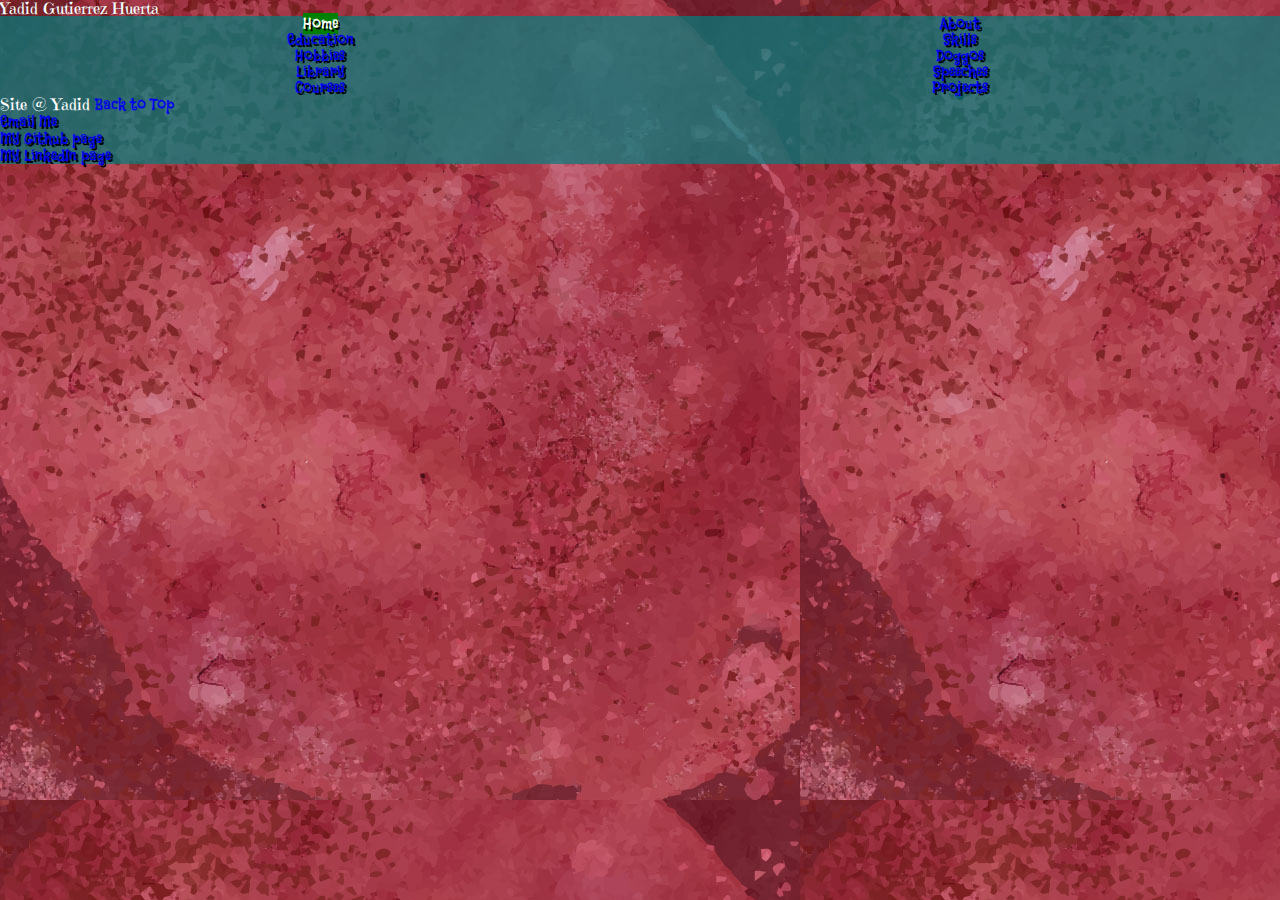
==== index.html @ f853cf7c "fix image links in index files; adjust text-shadow sizes in css file" ====
<!DOCTYPE html>
<html id="home" lang="en">
<head>
  <title>Yadid Gutierrez Huerta</title>
  <meta charset="utf-8" />
  <meta name="viewport" content="width=device-width, initial-scale=1.0, shrink-to-fit=no" />
  <link rel="stylesheet" type="text/css" href="assets/css/screen.css" />
  <link href="https://fonts.googleapis.com/css?family=Flavors|EB+Garamond|Emilys+Candy" rel="stylesheet" />
</head>
<body>
  <!--Names are seperate to style them differently-->
  <header class="header">
    <h1>Yadid Gutierrez Huerta</h1>
    <!--Navigation bar-->
    <nav id="main-nav">
      <ul id="navigation"> <!--work around this ul-->
      <li><a id="nav-hom" href="index.html">Home</a></li>
      <li><a id="nav-abo" href="about/index.html">About</a></li>
      <li><a id="nav-edu" href="education/index.html">Education</a></li>
      <li><a id="nav-ski" href="skills/index.html">Skills</a></li>
      <li><a id="nav-hob" href="hobbies/index.html">Hobbies</a></li>
      <li><a id="nav-dog" href="dogs/index.html">Doggos</a></li>
      <li><a id="nav-lib" href="library/index.html">Library</a></li>
      <li><a id="nav-spe" href="speeches/index.html">Speeches</a></li>
      <li><a id="nav-cou" href="courses/index.html">Courses</a></li>
      <li><a id="nav-pro" href="projects/index.html">Projects</a></li>
      </ul>
    </nav>
  </header>
  <main>
  </main>
  <footer id="footer">
    <!--footer sections; add links to linkedin, emai, github, instagram, tumblr-->
    <!--include pictograms with each link-->
    <section id="foot-box">
      Site @ Yadid
      <a href="#main-nav">Back to Top</a>
      <ul id="list-of-media">
        <li id="email"><a href="mailto:ygutierr@hawk.iit.edu">Email Me</a></li>
        <li id="git"><a href="https://github.com/yadid7890">My Github page</a></li>
        <li id="linkedin"><a href="https://www.linkedin.com/in/yadid-gutierrez-huerta/">My LinkedIn page</a></li>
      </ul>
    </section>
  </footer>
</body>
</html>
---- assets/css/screen.css ----
/* http://meyerweb.com/eric/tools/css/reset/
   v2.0 | 20110126
   License: none (public domain)
*/
/* stylelint-disable*/
a,abbr,acronym,address,applet,article,aside,audio,b,big,blockquote,body,canvas,caption,center,cite,code,dd,del,details,dfn,div,dl,dt,em,embed,fieldset,figcaption,figure,footer,form,h1,h2,h3,h4,h5,h6,header,hgroup,html,i,iframe,img,ins,kbd,label,legend,li,mark,menu,nav,object,ol,output,p,pre,q,ruby,s,samp,section,small,span,strike,strong,sub,summary,sup,table,tbody,td,tfoot,th,thead,time,tr,tt,u,ul,var,video{margin:0;padding:0;border:0;font:inherit;vertical-align:baseline}article,aside,details,figcaption,figure,footer,header,hgroup,main,menu,nav,section{display:block}html{line-height:1}body{line-height:inherit}ol,ul{list-style:none}blockquote,q{quotes:none}blockquote:after,blockquote:before,q:after,q:before{content:'';content:none}table{border-collapse:collapse;border-spacing:0}
/* stylelint-enable */
/*Use modularscale perfect fourth 3:4
https://www.modularscale.com/?16&px&1.333
1em=16px
/* Begin site styles below */
/*background code*/
html {
  background-image: url("../img/red-back.jpg"); /*Code for HTML*/
}
/*responsive image code */
img {
  display: block;
  max-width: 100%;
}
figcaption {
  color: ghostwhite;
  font-family: "EB Garamond", serif;
}
/*Grid code for main navigation*/
#navigation {
  background-color: rgba(0, 128, 128, 0.7); /* BACKGROUND COLOR CODE */
  display: grid;
  grid-template-columns: repeat(2, 1fr);
  grid-template-areas:
    "home-link about-link"
    "edu-link skill-link"
    "hobbies-link dogs-link"
    "library-link speech-link"
    "courses-link projects-link";
  text-align: center;
}
#nav-hom {
  grid-area: home-link;
  text-shadow: 2px 2px black;
}
#nav-abo {
  grid-area: about-link;
  text-shadow: 2px 2px black;
}
#nav-edu {
  grid-area: edu-link;
  text-shadow: 2px 2px black;
}
#nav-ski {
  grid-area: skill-link;
  text-shadow: 2px 2px black;
}
#nav-hob {
  grid-area: hobbies-link;
  text-shadow: 2px 2px black;
}
#nav-dog {
  grid-area: dogs-link;
  text-shadow: 2px 2px black;
}
#nav-lib {
  grid-area: library-link;
  text-shadow: 2px 2px black;
}
#nav-spe {
  grid-area: speech-link;
  text-shadow: 2px 2px black;
}
#nav-cou {
  grid-area: courses-link;
  text-shadow: 2px 2px black;
}
#nav-pro {
  grid-area: projects-link;
  text-shadow: 2px 2px black;
}
/* code for page links*/
a {
  font-family: Flavors, cursive;
  outline: none;
  text-decoration: none;
}

#home #nav-hom,
#about #nav-abo,
#doggos #nav-dog,
#education #nav-edu,
#skills #nav-ski,
#hobbies #nav-hob,
#library #nav-lib,
#speeches #nav-spe,
#courses #nav-cou,
#projects #nav-pro,
nav a:hover,
nav a:active{
  background: green;
  color: white;
}
/*Grid code for footer*/
#footer {
  color: white;
  display: grid;
  font-family: "Emilys Candy", cursive;
  grid-template-areas:
    "foot-grid";
  grid-template-columns: repeat(1, 1fr);
  /*cute curly display typeface, same as name */
}
footer section {
  background-color: rgba(0, 128, 128, 0.7); /* BACKGROUND COLOR CODE */
}
#foot-box {
  grid-area: foot-grid;
}
h1 {
  color: azure;
  display: flex;
  flex-wrap: row wrap;
  font-family: "Emilys Candy", cursive;
  /*cute curly display typeface */
}
h2 {/*will need to edit this in the media queries*/
  font-family: "Emilys Candy", cursive;
  text-shadow: 2px 2px black;
}
article p {
  color: ghostwhite;
  font-family: "EB Garamond", serif;
}
#skill-list, #dog-list {
  color: ghostwhite;
  font-family: "EB Garamond", serif;
  list-style: circle;
}
#hobbies-list > li {
  color: ghostwhite;
  font-family: "EB Garamond", serif;
  list-style: circle;
}
/*style for content*/
#about-box {
  background-color: rgba(204, 0, 82, 0.5); /* BACKGROUND COLOR CODE */
  color: darkturquoise;
}
#edu-box {
  background-color: rgba(240, 67, 113, 0.5); /* BACKGROUND COLOR CODE */
  color: darkturquoise;
}
#skill-box {
  background-color: rgba(204, 0, 82, 0.5); /* BACKGROUND COLOR CODE */
  color: darkturquoise;
}
#hobbies-box {
  background-color: rgba(240, 67, 113, 0.5); /* BACKGROUND COLOR CODE */
  color: darkturquoise;
}
#dogs-box {
  background: content-box radial-gradient(crimson, teal);
  color: pink;
}
#library-box {
  background-color: rgba(204, 0, 82, 0.5); /* BACKGROUND COLOR CODE */
  color: darkturquoise;
}
#speech-box {
  background-color: rgba(158, 53, 123, 0.5); /* BACKGROUND COLOR CODE */
  color: darkturquoise;
}
#photo-space-box {
  background-color: rgba(240, 67, 113, 0.5); /* BACKGROUND COLOR CODE */
  color: darkturquoise;
}
#courses-box {
  background-color: rgba(240, 67, 113, 0.5); /* BACKGROUND COLOR CODE */
  color: darkturquoise;
}
#projects-box {
  background-color: rgba(240, 67, 113, 0.5); /* BACKGROUND COLOR CODE */
  color: darkturquoise;
}

/*style for social media links*/
#email {
  text-shadow: 2px 2px black;
}
#git {
  text-shadow: 2px 2px black;
}
#linkedin {
  text-shadow: 2px 2px black;
}
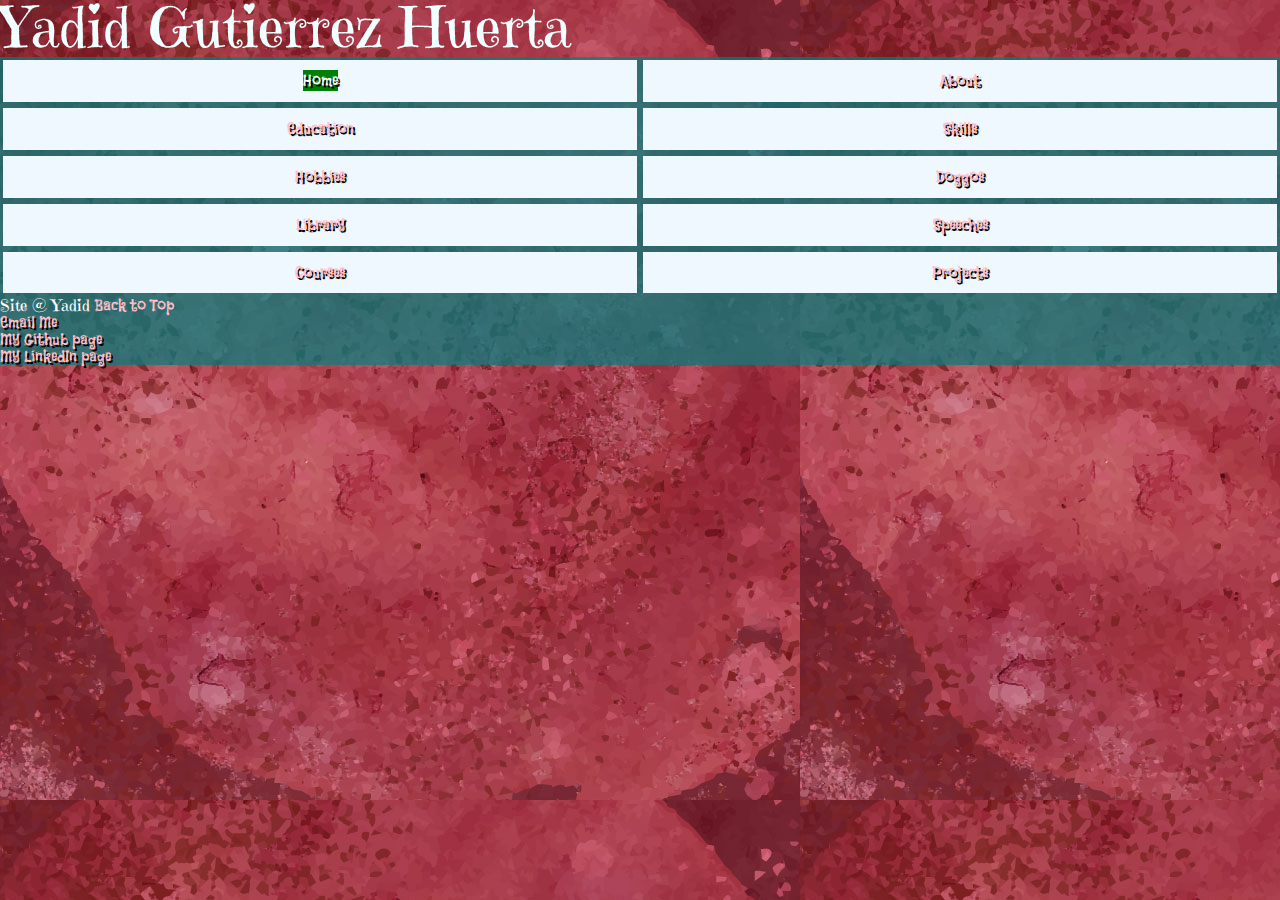
==== commit b861002e: "add font sizes for headings; change format fo files to lf." ====
--- a/index.html
+++ b/index.html
@@ -1,46 +1,46 @@
-<!DOCTYPE html>
-<html id="home" lang="en">
-<head>
-  <title>Yadid Gutierrez Huerta</title>
-  <meta charset="utf-8" />
-  <meta name="viewport" content="width=device-width, initial-scale=1.0, shrink-to-fit=no" />
-  <link rel="stylesheet" type="text/css" href="assets/css/screen.css" />
-  <link href="https://fonts.googleapis.com/css?family=Flavors|EB+Garamond|Emilys+Candy" rel="stylesheet" />
-</head>
-<body>
-  <!--Names are seperate to style them differently-->
-  <header class="header">
-    <h1>Yadid Gutierrez Huerta</h1>
-    <!--Navigation bar-->
-    <nav id="main-nav">
-      <ul id="navigation"> <!--work around this ul-->
-      <li><a id="nav-hom" href="index.html">Home</a></li>
-      <li><a id="nav-abo" href="about/index.html">About</a></li>
-      <li><a id="nav-edu" href="education/index.html">Education</a></li>
-      <li><a id="nav-ski" href="skills/index.html">Skills</a></li>
-      <li><a id="nav-hob" href="hobbies/index.html">Hobbies</a></li>
-      <li><a id="nav-dog" href="dogs/index.html">Doggos</a></li>
-      <li><a id="nav-lib" href="library/index.html">Library</a></li>
-      <li><a id="nav-spe" href="speeches/index.html">Speeches</a></li>
-      <li><a id="nav-cou" href="courses/index.html">Courses</a></li>
-      <li><a id="nav-pro" href="projects/index.html">Projects</a></li>
-      </ul>
-    </nav>
-  </header>
-  <main>
-  </main>
-  <footer id="footer">
-    <!--footer sections; add links to linkedin, emai, github, instagram, tumblr-->
-    <!--include pictograms with each link-->
-    <section id="foot-box">
-      Site @ Yadid
-      <a href="#main-nav">Back to Top</a>
-      <ul id="list-of-media">
-        <li id="email"><a href="mailto:ygutierr@hawk.iit.edu">Email Me</a></li>
-        <li id="git"><a href="https://github.com/yadid7890">My Github page</a></li>
-        <li id="linkedin"><a href="https://www.linkedin.com/in/yadid-gutierrez-huerta/">My LinkedIn page</a></li>
-      </ul>
-    </section>
-  </footer>
-</body>
-</html>
+<!DOCTYPE html>
+<html id="home" lang="en">
+<head>
+  <title>Yadid Gutierrez Huerta</title>
+  <meta charset="utf-8" />
+  <meta name="viewport" content="width=device-width, initial-scale=1.0, shrink-to-fit=no" />
+  <link rel="stylesheet" type="text/css" href="assets/css/screen.css" />
+  <link href="https://fonts.googleapis.com/css?family=Flavors|EB+Garamond|Emilys+Candy" rel="stylesheet" />
+</head>
+<body>
+  <!--Names are seperate to style them differently-->
+  <header class="header">
+    <h1>Yadid Gutierrez Huerta</h1>
+    <!--Navigation bar-->
+    <nav id="main-nav">
+      <ul id="navigation"> <!--work around this ul-->
+      <li><a id="nav-hom" href="index.html">Home</a></li>
+      <li><a id="nav-abo" href="about/index.html">About</a></li>
+      <li><a id="nav-edu" href="education/index.html">Education</a></li>
+      <li><a id="nav-ski" href="skills/index.html">Skills</a></li>
+      <li><a id="nav-hob" href="hobbies/index.html">Hobbies</a></li>
+      <li><a id="nav-dog" href="dogs/index.html">Doggos</a></li>
+      <li><a id="nav-lib" href="library/index.html">Library</a></li>
+      <li><a id="nav-spe" href="speeches/index.html">Speeches</a></li>
+      <li><a id="nav-cou" href="courses/index.html">Courses</a></li>
+      <li><a id="nav-pro" href="projects/index.html">Projects</a></li>
+      </ul>
+    </nav>
+  </header>
+  <main>
+  </main>
+  <footer id="footer">
+    <!--footer sections; add links to linkedin, emai, github, instagram, tumblr-->
+    <!--include pictograms with each link-->
+    <section id="foot-box">
+      Site @ Yadid
+      <a href="#main-nav">Back to Top</a>
+      <ul id="list-of-media">
+        <li id="email"><a href="mailto:ygutierr@hawk.iit.edu">Email Me</a></li>
+        <li id="git"><a href="https://github.com/yadid7890">My Github page</a></li>
+        <li id="linkedin"><a href="https://www.linkedin.com/in/yadid-gutierrez-huerta/">My LinkedIn page</a></li>
+      </ul>
+    </section>
+  </footer>
+</body>
+</html>
--- a/assets/css/screen.css
+++ b/assets/css/screen.css
@@ -1,192 +1,203 @@
-/* http://meyerweb.com/eric/tools/css/reset/
-   v2.0 | 20110126
-   License: none (public domain)
-*/
-/* stylelint-disable*/
-a,abbr,acronym,address,applet,article,aside,audio,b,big,blockquote,body,canvas,caption,center,cite,code,dd,del,details,dfn,div,dl,dt,em,embed,fieldset,figcaption,figure,footer,form,h1,h2,h3,h4,h5,h6,header,hgroup,html,i,iframe,img,ins,kbd,label,legend,li,mark,menu,nav,object,ol,output,p,pre,q,ruby,s,samp,section,small,span,strike,strong,sub,summary,sup,table,tbody,td,tfoot,th,thead,time,tr,tt,u,ul,var,video{margin:0;padding:0;border:0;font:inherit;vertical-align:baseline}article,aside,details,figcaption,figure,footer,header,hgroup,main,menu,nav,section{display:block}html{line-height:1}body{line-height:inherit}ol,ul{list-style:none}blockquote,q{quotes:none}blockquote:after,blockquote:before,q:after,q:before{content:'';content:none}table{border-collapse:collapse;border-spacing:0}
-/* stylelint-enable */
-/*Use modularscale perfect fourth 3:4
-https://www.modularscale.com/?16&px&1.333
-1em=16px
-/* Begin site styles below */
-/*background code*/
-html {
-  background-image: url("../img/red-back.jpg"); /*Code for HTML*/
-}
-/*responsive image code */
-img {
-  display: block;
-  max-width: 100%;
-}
-figcaption {
-  color: ghostwhite;
-  font-family: "EB Garamond", serif;
-}
-/*Grid code for main navigation*/
-#navigation {
-  background-color: rgba(0, 128, 128, 0.7); /* BACKGROUND COLOR CODE */
-  display: grid;
-  grid-template-columns: repeat(2, 1fr);
-  grid-template-areas:
-    "home-link about-link"
-    "edu-link skill-link"
-    "hobbies-link dogs-link"
-    "library-link speech-link"
-    "courses-link projects-link";
-  text-align: center;
-}
-#nav-hom {
-  grid-area: home-link;
-  text-shadow: 2px 2px black;
-}
-#nav-abo {
-  grid-area: about-link;
-  text-shadow: 2px 2px black;
-}
-#nav-edu {
-  grid-area: edu-link;
-  text-shadow: 2px 2px black;
-}
-#nav-ski {
-  grid-area: skill-link;
-  text-shadow: 2px 2px black;
-}
-#nav-hob {
-  grid-area: hobbies-link;
-  text-shadow: 2px 2px black;
-}
-#nav-dog {
-  grid-area: dogs-link;
-  text-shadow: 2px 2px black;
-}
-#nav-lib {
-  grid-area: library-link;
-  text-shadow: 2px 2px black;
-}
-#nav-spe {
-  grid-area: speech-link;
-  text-shadow: 2px 2px black;
-}
-#nav-cou {
-  grid-area: courses-link;
-  text-shadow: 2px 2px black;
-}
-#nav-pro {
-  grid-area: projects-link;
-  text-shadow: 2px 2px black;
-}
-/* code for page links*/
-a {
-  font-family: Flavors, cursive;
-  outline: none;
-  text-decoration: none;
-}
-
-#home #nav-hom,
-#about #nav-abo,
-#doggos #nav-dog,
-#education #nav-edu,
-#skills #nav-ski,
-#hobbies #nav-hob,
-#library #nav-lib,
-#speeches #nav-spe,
-#courses #nav-cou,
-#projects #nav-pro,
-nav a:hover,
-nav a:active{
-  background: green;
-  color: white;
-}
-/*Grid code for footer*/
-#footer {
-  color: white;
-  display: grid;
-  font-family: "Emilys Candy", cursive;
-  grid-template-areas:
-    "foot-grid";
-  grid-template-columns: repeat(1, 1fr);
-  /*cute curly display typeface, same as name */
-}
-footer section {
-  background-color: rgba(0, 128, 128, 0.7); /* BACKGROUND COLOR CODE */
-}
-#foot-box {
-  grid-area: foot-grid;
-}
-h1 {
-  color: azure;
-  display: flex;
-  flex-wrap: row wrap;
-  font-family: "Emilys Candy", cursive;
-  /*cute curly display typeface */
-}
-h2 {/*will need to edit this in the media queries*/
-  font-family: "Emilys Candy", cursive;
-  text-shadow: 2px 2px black;
-}
-article p {
-  color: ghostwhite;
-  font-family: "EB Garamond", serif;
-}
-#skill-list, #dog-list {
-  color: ghostwhite;
-  font-family: "EB Garamond", serif;
-  list-style: circle;
-}
-#hobbies-list > li {
-  color: ghostwhite;
-  font-family: "EB Garamond", serif;
-  list-style: circle;
-}
-/*style for content*/
-#about-box {
-  background-color: rgba(204, 0, 82, 0.5); /* BACKGROUND COLOR CODE */
-  color: darkturquoise;
-}
-#edu-box {
-  background-color: rgba(240, 67, 113, 0.5); /* BACKGROUND COLOR CODE */
-  color: darkturquoise;
-}
-#skill-box {
-  background-color: rgba(204, 0, 82, 0.5); /* BACKGROUND COLOR CODE */
-  color: darkturquoise;
-}
-#hobbies-box {
-  background-color: rgba(240, 67, 113, 0.5); /* BACKGROUND COLOR CODE */
-  color: darkturquoise;
-}
-#dogs-box {
-  background: content-box radial-gradient(crimson, teal);
-  color: pink;
-}
-#library-box {
-  background-color: rgba(204, 0, 82, 0.5); /* BACKGROUND COLOR CODE */
-  color: darkturquoise;
-}
-#speech-box {
-  background-color: rgba(158, 53, 123, 0.5); /* BACKGROUND COLOR CODE */
-  color: darkturquoise;
-}
-#photo-space-box {
-  background-color: rgba(240, 67, 113, 0.5); /* BACKGROUND COLOR CODE */
-  color: darkturquoise;
-}
-#courses-box {
-  background-color: rgba(240, 67, 113, 0.5); /* BACKGROUND COLOR CODE */
-  color: darkturquoise;
-}
-#projects-box {
-  background-color: rgba(240, 67, 113, 0.5); /* BACKGROUND COLOR CODE */
-  color: darkturquoise;
-}
-
-/*style for social media links*/
-#email {
-  text-shadow: 2px 2px black;
-}
-#git {
-  text-shadow: 2px 2px black;
-}
-#linkedin {
-  text-shadow: 2px 2px black;
-}
+/* http://meyerweb.com/eric/tools/css/reset/
+   v2.0 | 20110126
+   License: none (public domain)
+*/
+/* stylelint-disable*/
+a,abbr,acronym,address,applet,article,aside,audio,b,big,blockquote,body,canvas,caption,center,cite,code,dd,del,details,dfn,div,dl,dt,em,embed,fieldset,figcaption,figure,footer,form,h1,h2,h3,h4,h5,h6,header,hgroup,html,i,iframe,img,ins,kbd,label,legend,li,mark,menu,nav,object,ol,output,p,pre,q,ruby,s,samp,section,small,span,strike,strong,sub,summary,sup,table,tbody,td,tfoot,th,thead,time,tr,tt,u,ul,var,video{margin:0;padding:0;border:0;font:inherit;vertical-align:baseline}article,aside,details,figcaption,figure,footer,header,hgroup,main,menu,nav,section{display:block}html{line-height:1}body{line-height:inherit}ol,ul{list-style:none}blockquote,q{quotes:none}blockquote:after,blockquote:before,q:after,q:before{content:'';content:none}table{border-collapse:collapse;border-spacing:0}
+/* stylelint-enable */
+/*Use modularscale perfect fourth 3:4
+https://www.modularscale.com/?18&px&1.333
+1em=18px
+/* Begin site styles below */
+/*background code*/
+html {
+  background-image: url("../img/red-back.jpg"); /*Code for HTML*/
+}
+/*responsive image code */
+img {
+  display: block;
+  max-width: 100%;
+}
+figcaption {
+  color: ghostwhite;
+  font-family: "EB Garamond", serif;
+}
+/*Grid code for main navigation*/
+#navigation {
+  background-color: rgba(0, 128, 128, 0.7); /* BACKGROUND COLOR CODE */
+  display: grid;
+  grid-template-columns: repeat(2, 1fr);
+  grid-template-areas:
+    "home-link about-link"
+    "edu-link skill-link"
+    "hobbies-link dogs-link"
+    "library-link speech-link"
+    "courses-link projects-link";
+  text-align: center;
+}
+#nav-hom {
+  grid-area: home-link;
+  text-shadow: 2px 2px black;
+}
+#nav-abo {
+  grid-area: about-link;
+  text-shadow: 2px 2px black;
+}
+#nav-edu {
+  grid-area: edu-link;
+  text-shadow: 2px 2px black;
+}
+#nav-ski {
+  grid-area: skill-link;
+  text-shadow: 2px 2px black;
+}
+#nav-hob {
+  grid-area: hobbies-link;
+  text-shadow: 2px 2px black;
+}
+#nav-dog {
+  grid-area: dogs-link;
+  text-shadow: 2px 2px black;
+}
+#nav-lib {
+  grid-area: library-link;
+  text-shadow: 2px 2px black;
+}
+#nav-spe {
+  grid-area: speech-link;
+  text-shadow: 2px 2px black;
+}
+#nav-cou {
+  grid-area: courses-link;
+  text-shadow: 2px 2px black;
+}
+#nav-pro {
+  grid-area: projects-link;
+  text-shadow: 2px 2px black;
+}
+/* code for page links*/
+a {
+  font-family: Flavors, cursive;
+  outline: none;
+  text-decoration: none;
+  color: pink;
+}
+#main-nav li {
+  background-color: aliceblue;
+  padding: 2%;
+  margin: .5%;
+}
+
+#home #nav-hom,
+#about #nav-abo,
+#doggos #nav-dog,
+#education #nav-edu,
+#skills #nav-ski,
+#hobbies #nav-hob,
+#library #nav-lib,
+#speeches #nav-spe,
+#courses #nav-cou,
+#projects #nav-pro,
+nav a:hover,
+nav a:active{
+  background: green;
+  color: white;
+}
+/*Grid code for footer*/
+#footer {
+  color: white;
+  display: grid;
+  font-family: "Emilys Candy", cursive;
+  grid-template-areas:
+    "foot-grid";
+  grid-template-columns: repeat(1, 1fr);
+  /*cute curly display typeface, same as name */
+}
+footer section {
+  background-color: rgba(0, 128, 128, 0.7); /* BACKGROUND COLOR CODE */
+}
+#foot-box {
+  grid-area: foot-grid;
+}
+h1 {
+  color: azure;
+  display: flex;
+  flex-wrap: wrap;
+  font-family: "Emilys Candy", cursive;
+  font-size: 3.552em;
+  /*cute curly display typeface */
+}
+h2 {/*will need to edit this in the media queries*/
+  font-family: "Emilys Candy", cursive;
+  font-size: 2.665em;
+  text-shadow: 2px 2px black;
+}
+article p {
+  color: ghostwhite;
+  font-family: "EB Garamond", serif;
+  font-size: 1.125em;
+}
+#skill-list, #dog-list {
+  color: ghostwhite;
+  font-family: "EB Garamond", serif;
+  font-size: 1.125em;
+  list-style: circle;
+}
+#hobbies-list > li {
+  color: ghostwhite;
+  font-family: "EB Garamond", serif;
+  font-size: 1.125em;
+  list-style: circle;
+}
+/*style for content*/
+#about-box {
+  background-color: rgba(204, 0, 82, 0.5); /* BACKGROUND COLOR CODE */
+  color: darkturquoise;
+}
+#edu-box {
+  background-color: rgba(240, 67, 113, 0.5); /* BACKGROUND COLOR CODE */
+  color: darkturquoise;
+}
+#skill-box {
+  background-color: rgba(204, 0, 82, 0.5); /* BACKGROUND COLOR CODE */
+  color: darkturquoise;
+}
+#hobbies-box {
+  background-color: rgba(240, 67, 113, 0.5); /* BACKGROUND COLOR CODE */
+  color: darkturquoise;
+}
+#dogs-box {
+  background: content-box radial-gradient(crimson, teal);
+  color: pink;
+}
+#library-box {
+  background-color: rgba(204, 0, 82, 0.5); /* BACKGROUND COLOR CODE */
+  color: darkturquoise;
+}
+#speech-box {
+  background-color: rgba(158, 53, 123, 0.5); /* BACKGROUND COLOR CODE */
+  color: darkturquoise;
+}
+#photo-space-box {
+  background-color: rgba(240, 67, 113, 0.5); /* BACKGROUND COLOR CODE */
+  color: darkturquoise;
+}
+#courses-box {
+  background-color: rgba(240, 67, 113, 0.5); /* BACKGROUND COLOR CODE */
+  color: darkturquoise;
+}
+#projects-box {
+  background-color: rgba(240, 67, 113, 0.5); /* BACKGROUND COLOR CODE */
+  color: darkturquoise;
+}
+
+/*style for social media links*/
+#email {
+  text-shadow: 2px 2px black;
+}
+#git {
+  text-shadow: 2px 2px black;
+}
+#linkedin {
+  text-shadow: 2px 2px black;
+}
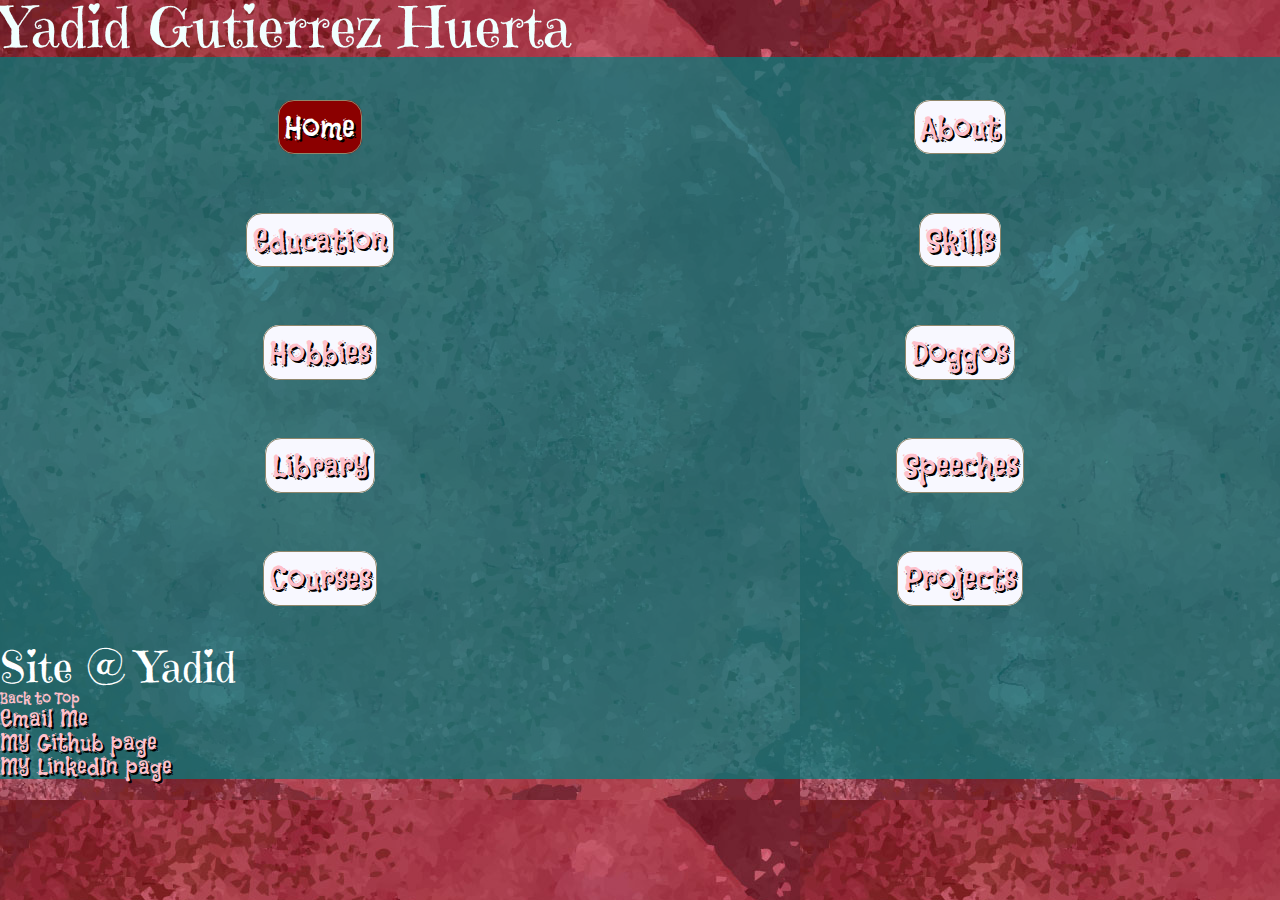
==== commit 7e2564ed: "Change footer sections for more customizability." ====
--- a/index.html
+++ b/index.html
@@ -32,15 +32,15 @@
   <footer id="footer">
     <!--footer sections; add links to linkedin, emai, github, instagram, tumblr-->
     <!--include pictograms with each link-->
-    <section id="foot-box">
+    <section id="foot-text">
       Site @ Yadid
+    </section>
       <a href="#main-nav">Back to Top</a>
       <ul id="list-of-media">
         <li id="email"><a href="mailto:ygutierr@hawk.iit.edu">Email Me</a></li>
         <li id="git"><a href="https://github.com/yadid7890">My Github page</a></li>
         <li id="linkedin"><a href="https://www.linkedin.com/in/yadid-gutierrez-huerta/">My LinkedIn page</a></li>
       </ul>
-    </section>
   </footer>
 </body>
 </html>
--- a/assets/css/screen.css
+++ b/assets/css/screen.css
@@ -34,58 +34,76 @@
     "library-link speech-link"
     "courses-link projects-link";
   text-align: center;
-}
-#nav-hom {
-  grid-area: home-link;
-  text-shadow: 2px 2px black;
-}
-#nav-abo {
-  grid-area: about-link;
-  text-shadow: 2px 2px black;
-}
-#nav-edu {
-  grid-area: edu-link;
-  text-shadow: 2px 2px black;
-}
-#nav-ski {
-  grid-area: skill-link;
-  text-shadow: 2px 2px black;
-}
-#nav-hob {
-  grid-area: hobbies-link;
-  text-shadow: 2px 2px black;
-}
-#nav-dog {
-  grid-area: dogs-link;
-  text-shadow: 2px 2px black;
-}
-#nav-lib {
-  grid-area: library-link;
-  text-shadow: 2px 2px black;
-}
-#nav-spe {
-  grid-area: speech-link;
-  text-shadow: 2px 2px black;
-}
-#nav-cou {
-  grid-area: courses-link;
-  text-shadow: 2px 2px black;
-}
-#nav-pro {
-  grid-area: projects-link;
-  text-shadow: 2px 2px black;
+  padding-top: 2%;
 }
 /* code for page links*/
+
 a {
   font-family: Flavors, cursive;
   outline: none;
   text-decoration: none;
   color: pink;
 }
+#navigation a {
+  background-color: ghostwhite; /* BACKGROUND COLOR CODE */
+  border: 1px solid #90876b;
+  border-radius: .5em;
+  color: pink;
+  font-family: Flavors, cursive;
+  padding: .178em .178em;
+  text-align: center;
+  text-decoration: none;
+}
 #main-nav li {
-  background-color: aliceblue;
+  font-size: 1.999em;
+  margin-left: 2.5%;
+  margin-right: 2.5%;
+  margin-top: 2.5%;
+  margin-bottom: 6%;
   padding: 2%;
-  margin: .5%;
+}
+#nav-hom {
+  grid-area: home-link;
+  text-shadow: 2px 2px black;
+}
+#nav-abo {
+  grid-area: about-link;
+  text-shadow: 2px 2px black;
+}
+#nav-edu {
+  grid-area: edu-link;
+  text-shadow: 2px 2px black;
+}
+#nav-ski {
+  grid-area: skill-link;
+  text-shadow: 2px 2px black;
+}
+#nav-hob {
+  grid-area: hobbies-link;
+  text-shadow: 2px 2px black;
+}
+#nav-dog {
+  grid-area: dogs-link;
+  text-shadow: 2px 2px black;
+}
+#nav-lib {
+  grid-area: library-link;
+  text-shadow: 2px 2px black;
+}
+#nav-spe {
+  grid-area: speech-link;
+  text-shadow: 2px 2px black;
+}
+#nav-cou {
+  grid-area: courses-link;
+  text-shadow: 2px 2px black;
+}
+#nav-pro {
+  grid-area: projects-link;
+  text-shadow: 2px 2px black;
+}
+#nav-cou, #nav-pro {
+  margin-bottom: 2.5%;
 }
 
 #home #nav-hom,
@@ -100,25 +118,23 @@
 #projects #nav-pro,
 nav a:hover,
 nav a:active{
-  background: green;
+  background: darkred;
   color: white;
 }
 /*Grid code for footer*/
 #footer {
   color: white;
-  display: grid;
   font-family: "Emilys Candy", cursive;
-  grid-template-areas:
-    "foot-grid";
-  grid-template-columns: repeat(1, 1fr);
+  background-color: rgba(0, 128, 128, 0.7); /* BACKGROUND COLOR CODE */
   /*cute curly display typeface, same as name */
 }
-footer section {
-  background-color: rgba(0, 128, 128, 0.7); /* BACKGROUND COLOR CODE */
-}
-#foot-box {
-  grid-area: foot-grid;
-}
+#foot-text {
+  font-size: 2.665em;
+}
+#list-of-media {
+  font-size: 1.5em;
+}
+/*styles for headings*/
 h1 {
   color: azure;
   display: flex;
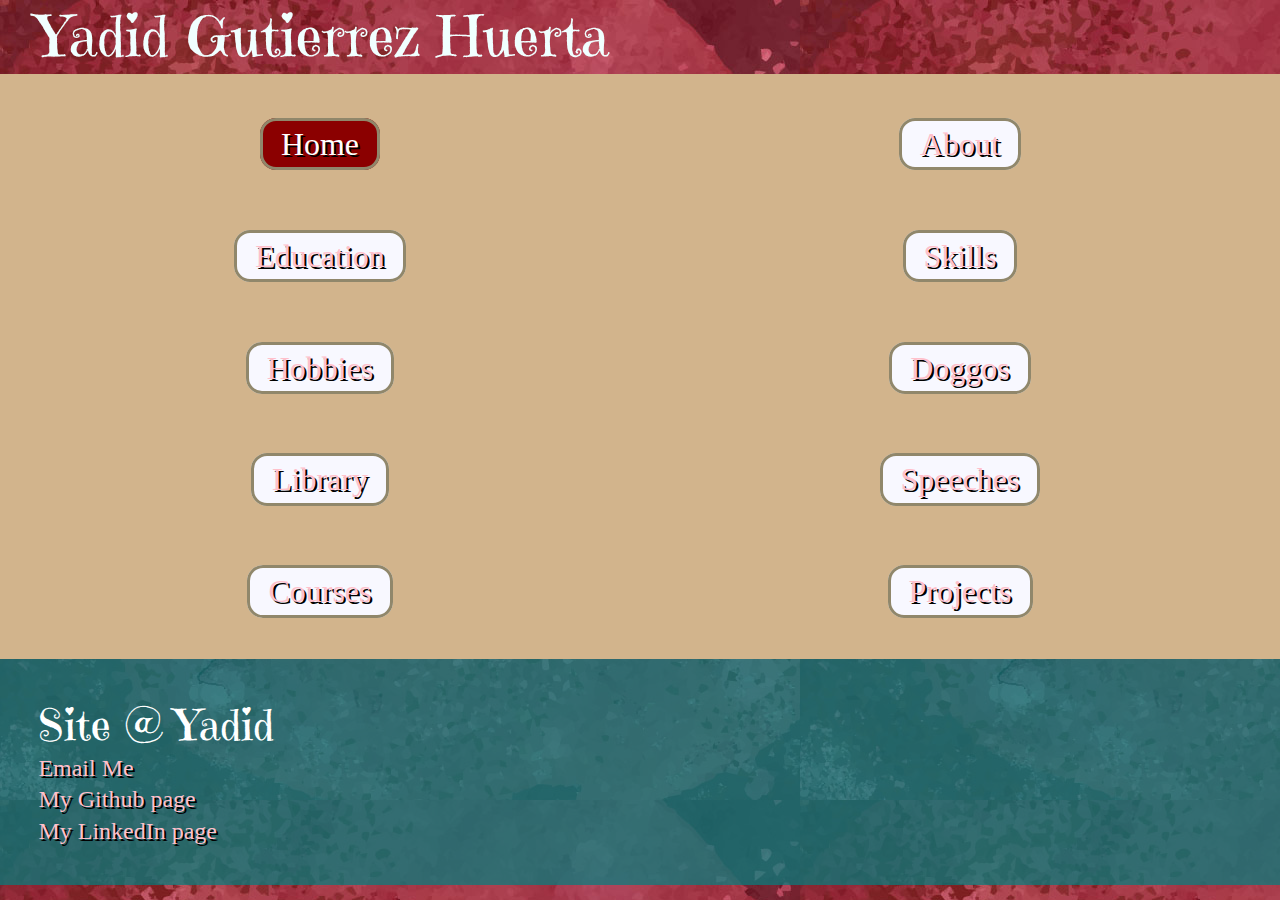
==== commit 030c0bac: "Adjust footer code for all pages; adjust style code for navigation bars in courses and projects page" ====
--- a/index.html
+++ b/index.html
@@ -35,7 +35,6 @@
     <section id="foot-text">
       Site @ Yadid
     </section>
-      <a href="#main-nav">Back to Top</a>
       <ul id="list-of-media">
         <li id="email"><a href="mailto:ygutierr@hawk.iit.edu">Email Me</a></li>
         <li id="git"><a href="https://github.com/yadid7890">My Github page</a></li>
--- a/assets/css/screen.css
+++ b/assets/css/screen.css
@@ -8,6 +8,7 @@
 /*Use modularscale perfect fourth 3:4
 https://www.modularscale.com/?18&px&1.333
 1em=18px
+line height at 130%= 1.3em
 /* Begin site styles below */
 /*background code*/
 html {
@@ -21,10 +22,12 @@
 figcaption {
   color: ghostwhite;
   font-family: "EB Garamond", serif;
+  line-height: 1.3em;
+  padding-bottom: 3%;
 }
 /*Grid code for main navigation*/
 #navigation {
-  background-color: rgba(0, 128, 128, 0.7); /* BACKGROUND COLOR CODE */
+  background-color: tan; /* BACKGROUND COLOR CODE */
   display: grid;
   grid-template-columns: repeat(2, 1fr);
   grid-template-areas:
@@ -37,22 +40,17 @@
   padding-top: 2%;
 }
 /* code for page links*/
-
 a {
-  font-family: Flavors, cursive;
+  color: pink;
   outline: none;
   text-decoration: none;
-  color: pink;
 }
 #navigation a {
   background-color: ghostwhite; /* BACKGROUND COLOR CODE */
-  border: 1px solid #90876b;
+  border: 3px solid #90876b;
   border-radius: .5em;
-  color: pink;
-  font-family: Flavors, cursive;
-  padding: .178em .178em;
+  padding: .178em .563em;
   text-align: center;
-  text-decoration: none;
 }
 #main-nav li {
   font-size: 1.999em;
@@ -124,15 +122,21 @@
 /*Grid code for footer*/
 #footer {
   color: white;
-  font-family: "Emilys Candy", cursive;
   background-color: rgba(0, 128, 128, 0.7); /* BACKGROUND COLOR CODE */
   /*cute curly display typeface, same as name */
+  padding: 3%;
 }
 #foot-text {
+  font-family: "Emilys Candy", cursive;
   font-size: 2.665em;
+  line-height: 1.3em
 }
 #list-of-media {
   font-size: 1.5em;
+  line-height: 1.3em
+}
+a[href="#main-nav"] {
+  text-align: center;
 }
 /*styles for headings*/
 h1 {
@@ -141,72 +145,112 @@
   flex-wrap: wrap;
   font-family: "Emilys Candy", cursive;
   font-size: 3.552em;
+  line-height: 1.3em;
+  padding-left: 3%;
   /*cute curly display typeface */
 }
 h2 {/*will need to edit this in the media queries*/
   font-family: "Emilys Candy", cursive;
   font-size: 2.665em;
+  line-height: 1.3em;
   text-shadow: 2px 2px black;
 }
 article p {
   color: ghostwhite;
   font-family: "EB Garamond", serif;
   font-size: 1.125em;
+  line-height: 1.3em;
+  padding-bottom: 1.5%:
 }
 #skill-list, #dog-list {
   color: ghostwhite;
   font-family: "EB Garamond", serif;
   font-size: 1.125em;
+  line-height: 1.3em;
   list-style: circle;
 }
 #hobbies-list > li {
   color: ghostwhite;
   font-family: "EB Garamond", serif;
   font-size: 1.125em;
+  line-height: 1.3em;
   list-style: circle;
 }
 /*style for content*/
 #about-box {
   background-color: rgba(204, 0, 82, 0.5); /* BACKGROUND COLOR CODE */
   color: darkturquoise;
+  padding: 3%;
 }
 #edu-box {
   background-color: rgba(240, 67, 113, 0.5); /* BACKGROUND COLOR CODE */
   color: darkturquoise;
+  padding: 3%;
 }
 #skill-box {
   background-color: rgba(204, 0, 82, 0.5); /* BACKGROUND COLOR CODE */
   color: darkturquoise;
+  padding: 3%;
 }
 #hobbies-box {
   background-color: rgba(240, 67, 113, 0.5); /* BACKGROUND COLOR CODE */
   color: darkturquoise;
+  padding: 3%;
 }
 #dogs-box {
   background: content-box radial-gradient(crimson, teal);
   color: pink;
+  padding: 3%;
 }
 #library-box {
   background-color: rgba(204, 0, 82, 0.5); /* BACKGROUND COLOR CODE */
   color: darkturquoise;
+  padding: 3%;
 }
 #speech-box {
   background-color: rgba(158, 53, 123, 0.5); /* BACKGROUND COLOR CODE */
   color: darkturquoise;
+  padding: 3%;
 }
 #photo-space-box {
   background-color: rgba(240, 67, 113, 0.5); /* BACKGROUND COLOR CODE */
   color: darkturquoise;
+  padding: 3%;
 }
 #courses-box {
   background-color: rgba(240, 67, 113, 0.5); /* BACKGROUND COLOR CODE */
   color: darkturquoise;
+  padding: 3%;
 }
 #projects-box {
   background-color: rgba(240, 67, 113, 0.5); /* BACKGROUND COLOR CODE */
   color: darkturquoise;
-}
-
+  padding: 3%;
+}
+/*code for courses page's navigation bar
+and its content*/
+#course-nav {
+  background-color: black; /* BACKGROUND COLOR CODE */
+  display: flex;
+  flex-wrap: row wrap;
+}
+.class-name-link {
+  font-size: 1.125em;
+  line-height: 1.3em;
+}
+.class-list {
+  background-color: white;
+}
+/*code for projects page's navigation bar
+and its content*/
+#project-nav {
+  background-color: black; /* BACKGROUND COLOR CODE */
+  display: flex;
+  flex-wrap: row wrap;
+}
+.info-list-projects {
+  background-color: white;
+}
 /*style for social media links*/
 #email {
   text-shadow: 2px 2px black;
@@ -217,3 +261,19 @@
 #linkedin {
   text-shadow: 2px 2px black;
 }
+/*style for back button*/
+#back {
+  color: pink;
+  float: right;
+  font-size: 1.125em;
+  text-shadow: 2px 2px black;
+  background-color: ghostwhite; /* BACKGROUND COLOR CODE */
+  border: 3px solid #90876b;
+  border-radius: .5em;
+  padding: .178em .563em;
+}
+#back a:hover,
+#back a:active {
+  background: darkred;
+  color: white;
+}
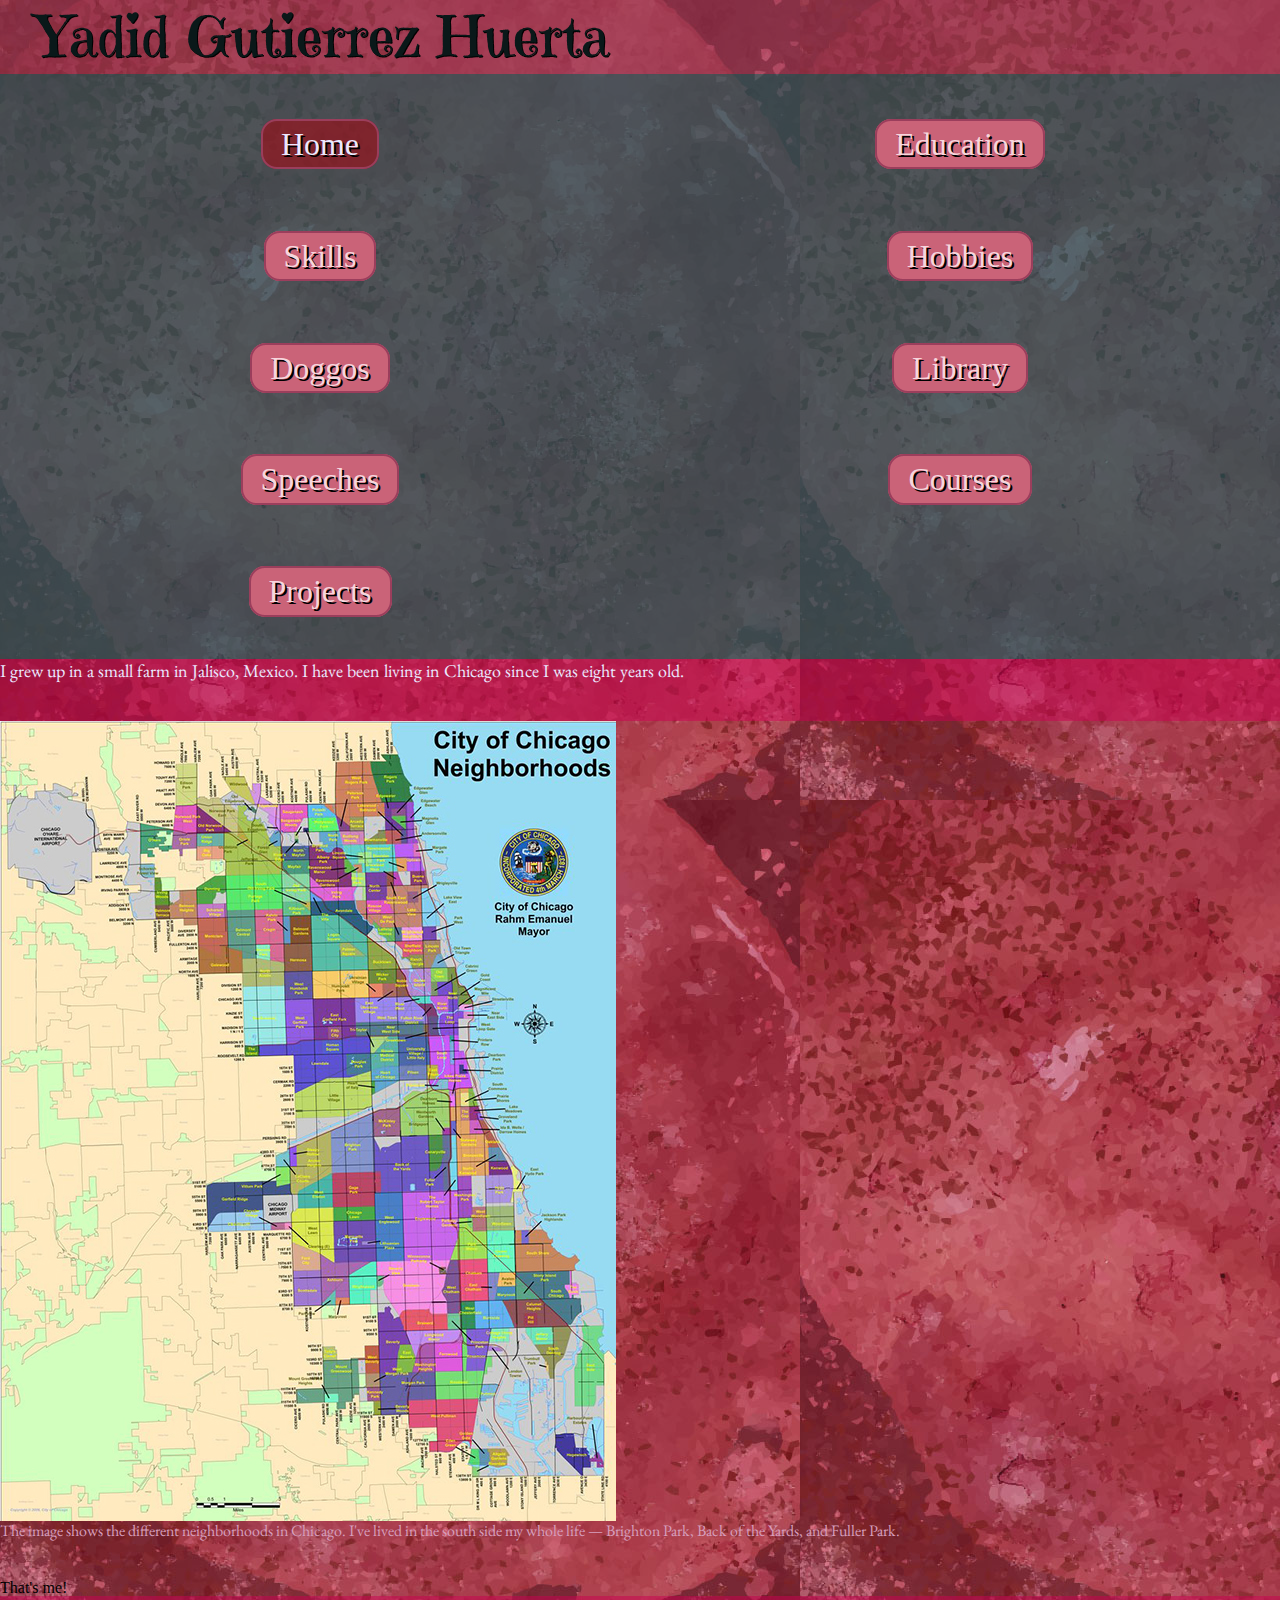
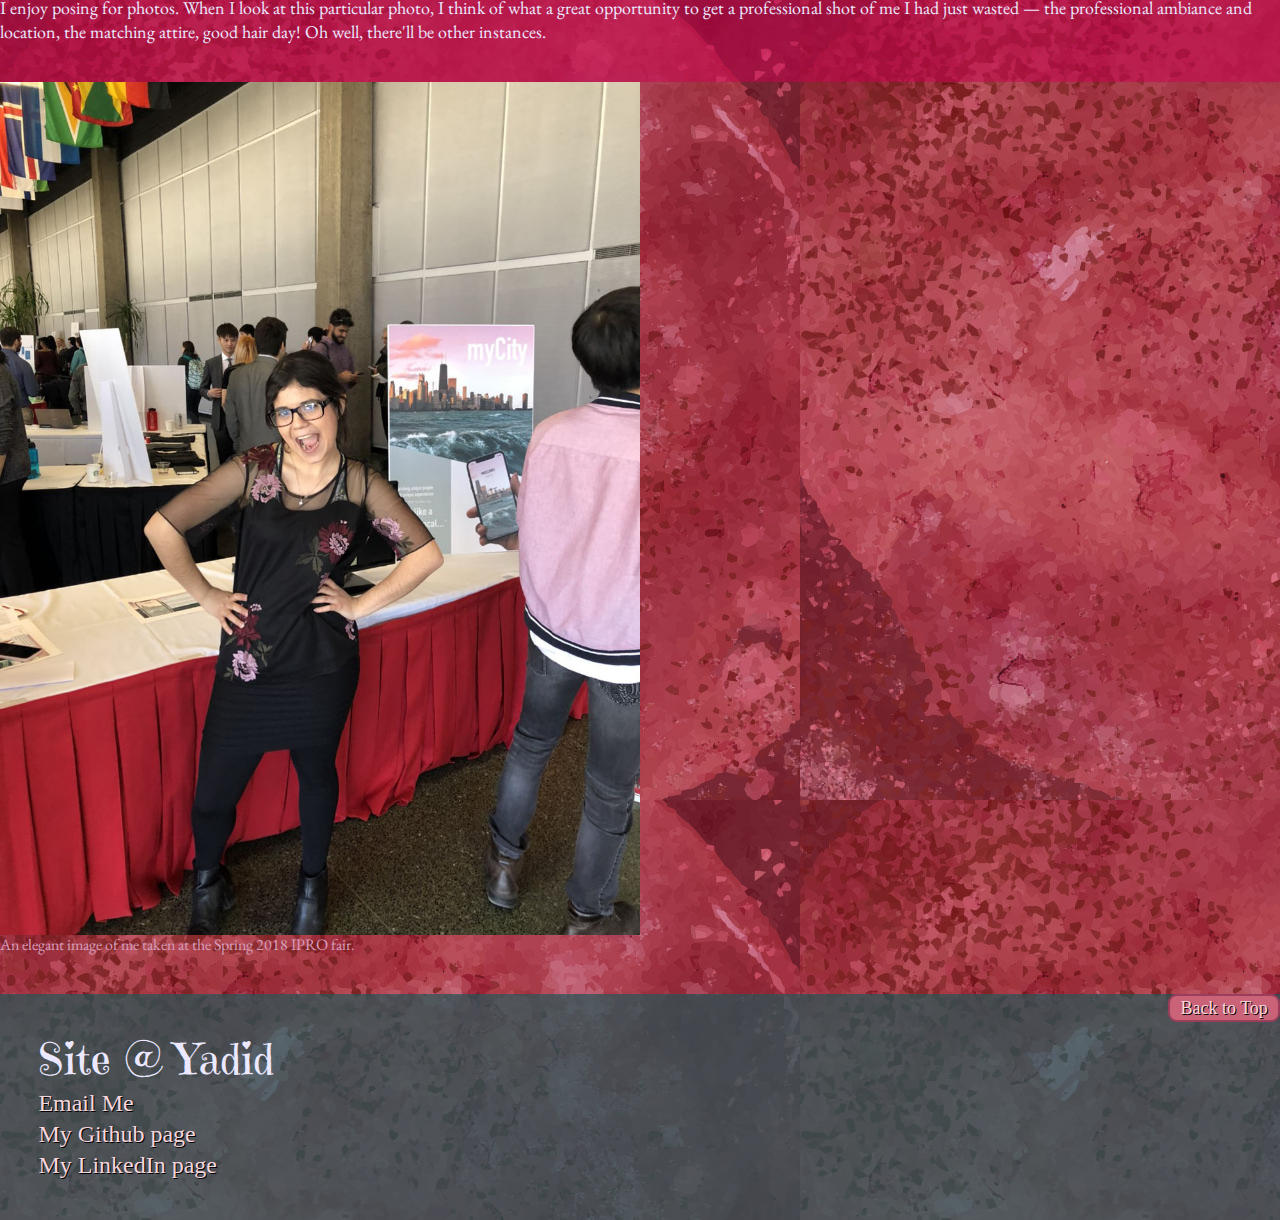
==== commit 5f7da019: "Change position of h2 headings; transfer content of about page to home page." ====
--- a/index.html
+++ b/index.html
@@ -15,7 +15,6 @@
     <nav id="main-nav">
       <ul id="navigation"> <!--work around this ul-->
       <li><a id="nav-hom" href="index.html">Home</a></li>
-      <li><a id="nav-abo" href="about/index.html">About</a></li>
       <li><a id="nav-edu" href="education/index.html">Education</a></li>
       <li><a id="nav-ski" href="skills/index.html">Skills</a></li>
       <li><a id="nav-hob" href="hobbies/index.html">Hobbies</a></li>
@@ -27,7 +26,45 @@
       </ul>
     </nav>
   </header>
-  <main>
+  <main id="primary">
+    <article id="main-content">
+  <!--Start of about me section-->
+      <section id="about-box">
+        <p>I grew up in a small farm in Jalisco, Mexico. I have been living in Chicago since I was
+          eight years old.</p>
+          <figure id="chicago-photo">
+            <img src="../assets/img/chicago-neighborhoods-616x800px.jpg"
+            alt="Image of the neighborhoods in chicago." />
+            <figcaption>
+              The image shows the different neighborhoods in Chicago. I've lived in the south side
+              my whole life &mdash; Brighton Park, Back of the Yards, and Fuller Park.
+            </figcaption>
+          </figure>
+      </section>
+      <section id="photo-space-box">
+        <h2>That's me!</h2>
+        <p>I enjoy posing for photos. When I look at this particular photo, I think of what a great
+          opportunity to get a professional shot of me I had just wasted &mdash; the professional
+          ambiance and location, the matching attire, good hair day! Oh well, there'll be other
+          instances.</p>
+          <!--image of me-->
+          <figure id="me-photo">
+            <img
+            srcset=" ../assets/img/photo-of-me-1500x2000.jpg 1500w,
+            ../assets/img/photo-of-me-1000x1333.jpg 1000w,
+            ../assets/img/photo-of-me-500x667.jpg 500w"
+            sizes="(min-width:1000px) 50vw, (min-width:360px) 80vw"
+            src="../assets/img/photo-of-me-600x800.jpg"
+            alt="Image of me looking incredibly cute." />
+          <figcaption>
+            An elegant image of me taken at the Spring 2018 IPRO fair.
+          </figcaption>
+        </figure>
+      </section>
+      <section id="back">
+        <a href="#main-nav">Back to Top</a>
+      </section>
+    </article>
   </main>
   <footer id="footer">
     <!--footer sections; add links to linkedin, emai, github, instagram, tumblr-->
--- a/assets/css/screen.css
+++ b/assets/css/screen.css
@@ -20,18 +20,19 @@
   max-width: 100%;
 }
 figcaption {
-  color: ghostwhite;
+  color: #D69FBD;
   font-family: "EB Garamond", serif;
   line-height: 1.3em;
   padding-bottom: 3%;
 }
 /*Grid code for main navigation*/
 #navigation {
-  background-color: tan; /* BACKGROUND COLOR CODE */
+  background-color: rgba(35, 87, 89, 0.7); /* BACKGROUND COLOR CODE */
   display: grid;
   grid-template-columns: repeat(2, 1fr);
   grid-template-areas:
-    "home-link about-link"
+    "home-link ."
+    ". ."
     "edu-link skill-link"
     "hobbies-link dogs-link"
     "library-link speech-link"
@@ -41,15 +42,15 @@
 }
 /* code for page links*/
 a {
-  color: pink;
+  color: #F6D6DD;
   outline: none;
   text-decoration: none;
 }
 #navigation a {
-  background-color: ghostwhite; /* BACKGROUND COLOR CODE */
-  border: 3px solid #90876b;
-  border-radius: .5em;
-  padding: .178em .563em;
+  background-color: #CA6378; /* BACKGROUND COLOR CODE */
+  border: 2px solid #9B3E5C;
+  border-radius: 0.5em;
+  padding: 0.178em 0.563em;
   text-align: center;
 }
 #main-nav li {
@@ -64,10 +65,6 @@
   grid-area: home-link;
   text-shadow: 2px 2px black;
 }
-#nav-abo {
-  grid-area: about-link;
-  text-shadow: 2px 2px black;
-}
 #nav-edu {
   grid-area: edu-link;
   text-shadow: 2px 2px black;
@@ -103,9 +100,7 @@
 #nav-cou, #nav-pro {
   margin-bottom: 2.5%;
 }
-
 #home #nav-hom,
-#about #nav-abo,
 #doggos #nav-dog,
 #education #nav-edu,
 #skills #nav-ski,
@@ -115,165 +110,159 @@
 #courses #nav-cou,
 #projects #nav-pro,
 nav a:hover,
-nav a:active{
-  background: darkred;
-  color: white;
+nav a:active {
+  background-color: rgba(149, 20, 30, 0.7); /* BACKGROUND COLOR CODE */
+  color: #EBE8FF;
 }
 /*Grid code for footer*/
 #footer {
-  color: white;
-  background-color: rgba(0, 128, 128, 0.7); /* BACKGROUND COLOR CODE */
+  color: #EBE8FF;
+  background-color: rgba(35, 87, 89, 0.7); /* BACKGROUND COLOR CODE */
   /*cute curly display typeface, same as name */
   padding: 3%;
 }
 #foot-text {
   font-family: "Emilys Candy", cursive;
   font-size: 2.665em;
-  line-height: 1.3em
+  line-height: 1.3em;
 }
 #list-of-media {
   font-size: 1.5em;
-  line-height: 1.3em
+  line-height: 1.3em;
 }
 a[href="#main-nav"] {
   text-align: center;
 }
 /*styles for headings*/
 h1 {
-  color: azure;
+  background-color: rgba(155, 62, 92, 0.5); /* BACKGROUND COLOR CODE */
+  color: #0a1819;
   display: flex;
   flex-wrap: wrap;
   font-family: "Emilys Candy", cursive;
   font-size: 3.552em;
   line-height: 1.3em;
   padding-left: 3%;
+  text-shadow: 1px 1px black;
   /*cute curly display typeface */
 }
-h2 {/*will need to edit this in the media queries*/
+h3 {
+  background-color: rgba(155, 62, 92, 0.5); /* BACKGROUND COLOR CODE */
+  color: #0a1819;
   font-family: "Emilys Candy", cursive;
-  font-size: 2.665em;
-  line-height: 1.3em;
-  text-shadow: 2px 2px black;
+  font-size: 1.999em;
+  line-height: 1.3em;
+  text-shadow: 1px 1px black;
 }
 article p {
-  color: ghostwhite;
-  font-family: "EB Garamond", serif;
-  font-size: 1.125em;
-  line-height: 1.3em;
-  padding-bottom: 1.5%:
-}
-#skill-list, #dog-list {
-  color: ghostwhite;
+  color: #EBE8FF;
+  font-family: "EB Garamond", serif;
+  font-size: 1.125em;
+  line-height: 1.3em;
+  padding-bottom: 3%;
+}
+#skill-list {
+  color: #EBE8FF;
   font-family: "EB Garamond", serif;
   font-size: 1.125em;
   line-height: 1.3em;
   list-style: circle;
+  padding-left: 3%;
+}
+#dog-list li {
+  color: #EBE8FF;
+  font-family: "EB Garamond", serif;
+  font-size: 1.125em;
+  line-height: 1.3em;
+  padding-left: 3%;
 }
 #hobbies-list > li {
-  color: ghostwhite;
+  color: #EBE8FF;
   font-family: "EB Garamond", serif;
   font-size: 1.125em;
   line-height: 1.3em;
   list-style: circle;
+  padding-bottom: 1.5%;
+}
+b {
+  font-weight: bold;
 }
 /*style for content*/
-#about-box {
+#about-box p,
+#photo-space-box p,
+.class-list,
+#dogs-box,
+#edu-box,
+#hobbies-box,
+#library-box,
+#speech-box,
+#skill-box,
+#projects-box {
   background-color: rgba(204, 0, 82, 0.5); /* BACKGROUND COLOR CODE */
-  color: darkturquoise;
-  padding: 3%;
-}
-#edu-box {
-  background-color: rgba(240, 67, 113, 0.5); /* BACKGROUND COLOR CODE */
-  color: darkturquoise;
-  padding: 3%;
-}
-#skill-box {
-  background-color: rgba(204, 0, 82, 0.5); /* BACKGROUND COLOR CODE */
-  color: darkturquoise;
-  padding: 3%;
-}
-#hobbies-box {
-  background-color: rgba(240, 67, 113, 0.5); /* BACKGROUND COLOR CODE */
-  color: darkturquoise;
-  padding: 3%;
-}
-#dogs-box {
-  background: content-box radial-gradient(crimson, teal);
-  color: pink;
-  padding: 3%;
-}
-#library-box {
-  background-color: rgba(204, 0, 82, 0.5); /* BACKGROUND COLOR CODE */
-  color: darkturquoise;
-  padding: 3%;
-}
-#speech-box {
-  background-color: rgba(158, 53, 123, 0.5); /* BACKGROUND COLOR CODE */
-  color: darkturquoise;
-  padding: 3%;
-}
-#photo-space-box {
-  background-color: rgba(240, 67, 113, 0.5); /* BACKGROUND COLOR CODE */
-  color: darkturquoise;
-  padding: 3%;
-}
-#courses-box {
-  background-color: rgba(240, 67, 113, 0.5); /* BACKGROUND COLOR CODE */
-  color: darkturquoise;
-  padding: 3%;
-}
-#projects-box {
-  background-color: rgba(240, 67, 113, 0.5); /* BACKGROUND COLOR CODE */
-  color: darkturquoise;
-  padding: 3%;
 }
 /*code for courses page's navigation bar
 and its content*/
 #course-nav {
-  background-color: black; /* BACKGROUND COLOR CODE */
+  background-color: rgba(204, 0, 82, 0.5); /* BACKGROUND COLOR CODE */
   display: flex;
   flex-wrap: row wrap;
+  font-size: 1.125em;
+}
+#course-nav a {
+  border: 1px solid #90876b;
+  border-radius: 0.5em;
+  padding: 1%;
+}
+#course-nav li {
+  padding: 0.178em 0.563em;
+  line-height: 1.3em;
 }
 .class-name-link {
   font-size: 1.125em;
   line-height: 1.3em;
 }
 .class-list {
-  background-color: white;
+  color: #EBE8FF;
 }
 /*code for projects page's navigation bar
 and its content*/
 #project-nav {
-  background-color: black; /* BACKGROUND COLOR CODE */
+  background-color: rgba(204, 0, 82, 0.5); /* BACKGROUND COLOR CODE */
   display: flex;
   flex-wrap: row wrap;
 }
-.info-list-projects {
-  background-color: white;
+#project-nav a {
+  border: 1px solid #90876b;
+  border-radius: 0.5em;
+  padding: 1%;
+}
+#project-nav li {
+  padding: 0.178em 0.563em;
+  line-height: 1.3em;
 }
 /*style for social media links*/
 #email {
-  text-shadow: 2px 2px black;
+  text-shadow: 1px 1px black;
 }
 #git {
-  text-shadow: 2px 2px black;
+  text-shadow: 1px 1px black;
 }
 #linkedin {
-  text-shadow: 2px 2px black;
+  text-shadow: 1px 1px black;
 }
 /*style for back button*/
 #back {
-  color: pink;
+  color: #F6D6DD;
   float: right;
   font-size: 1.125em;
-  text-shadow: 2px 2px black;
-  background-color: ghostwhite; /* BACKGROUND COLOR CODE */
-  border: 3px solid #90876b;
+  text-shadow: 1px 1px black;
+  background-color: #CA6378; /* BACKGROUND COLOR CODE */
+  border: 2px solid #9B3E5C;
   border-radius: .5em;
-  padding: .178em .563em;
+  padding: 0.178em 0.563em;
 }
 #back a:hover,
 #back a:active {
-  background: darkred;
-  color: white;
-}
+  background-color: rgba(149, 20, 30, 0.7); /* BACKGROUND COLOR CODE */
+  color: #EBE8FF;
+}
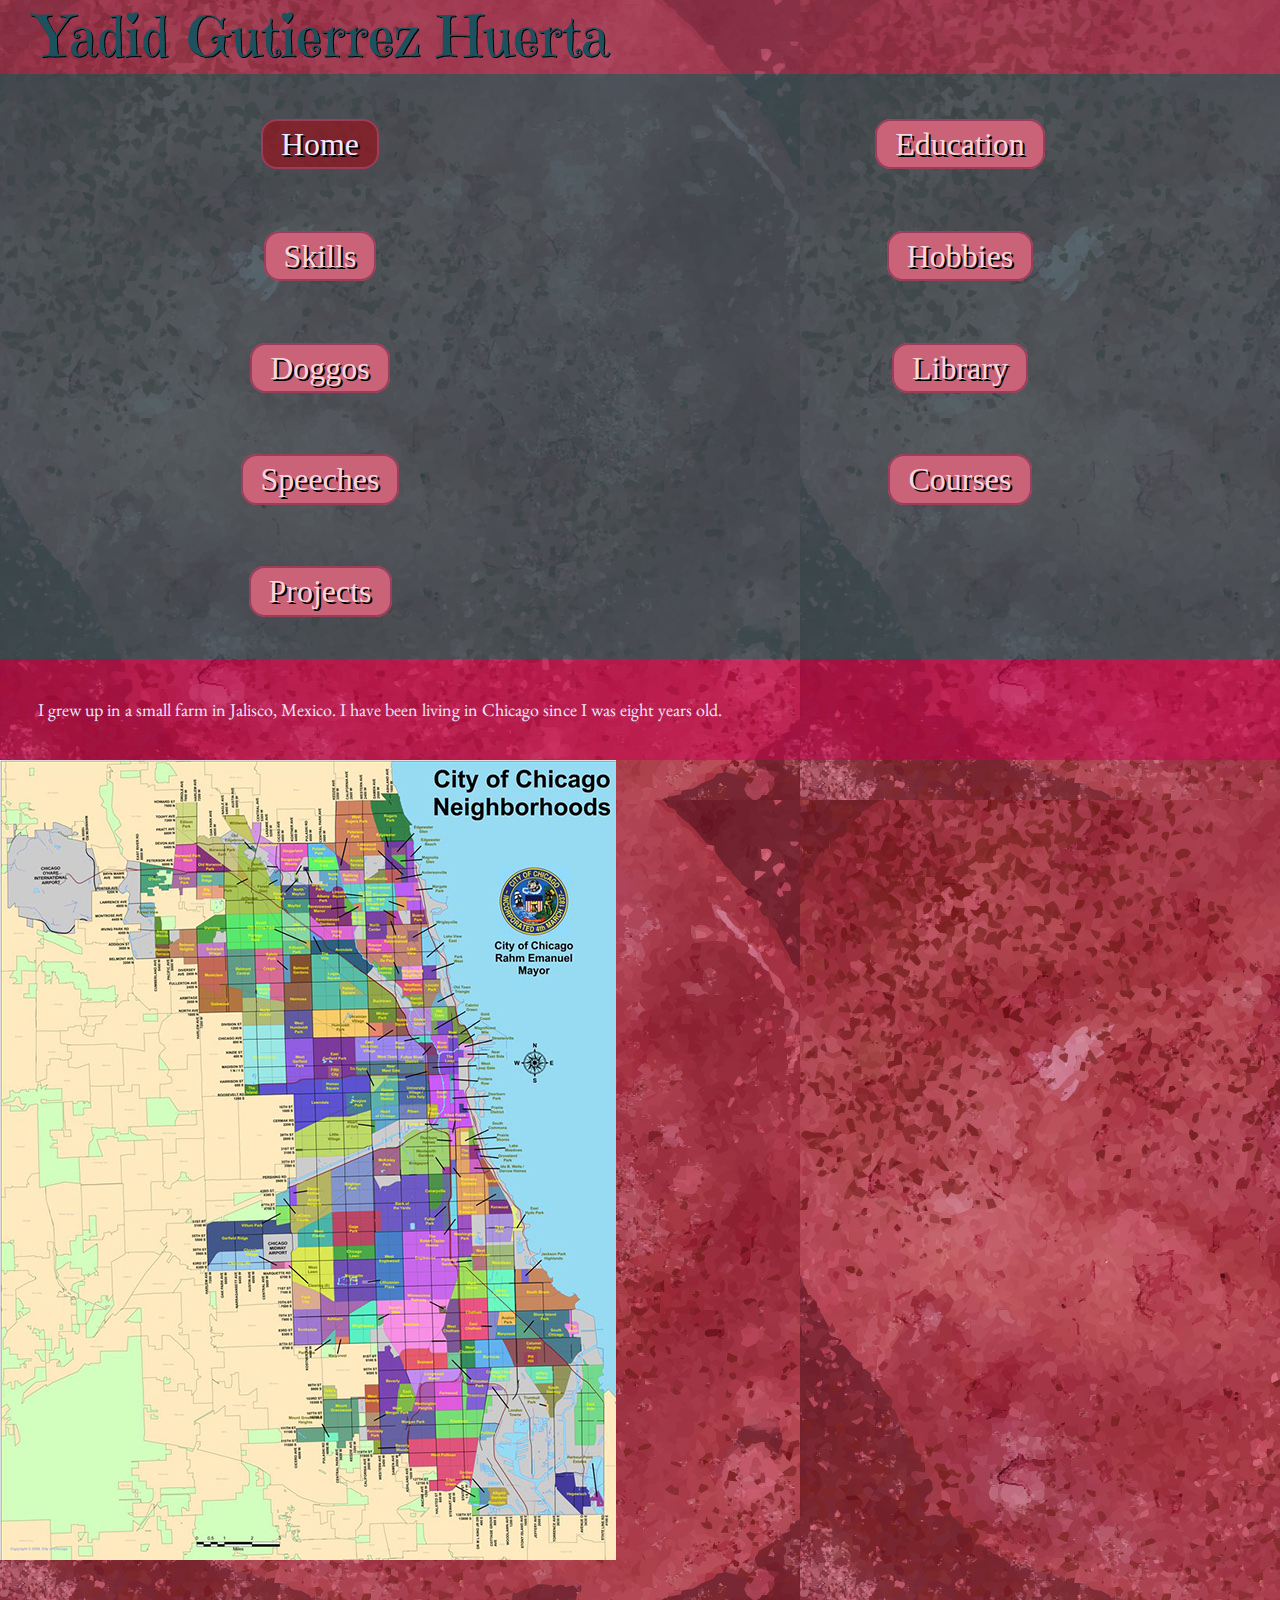
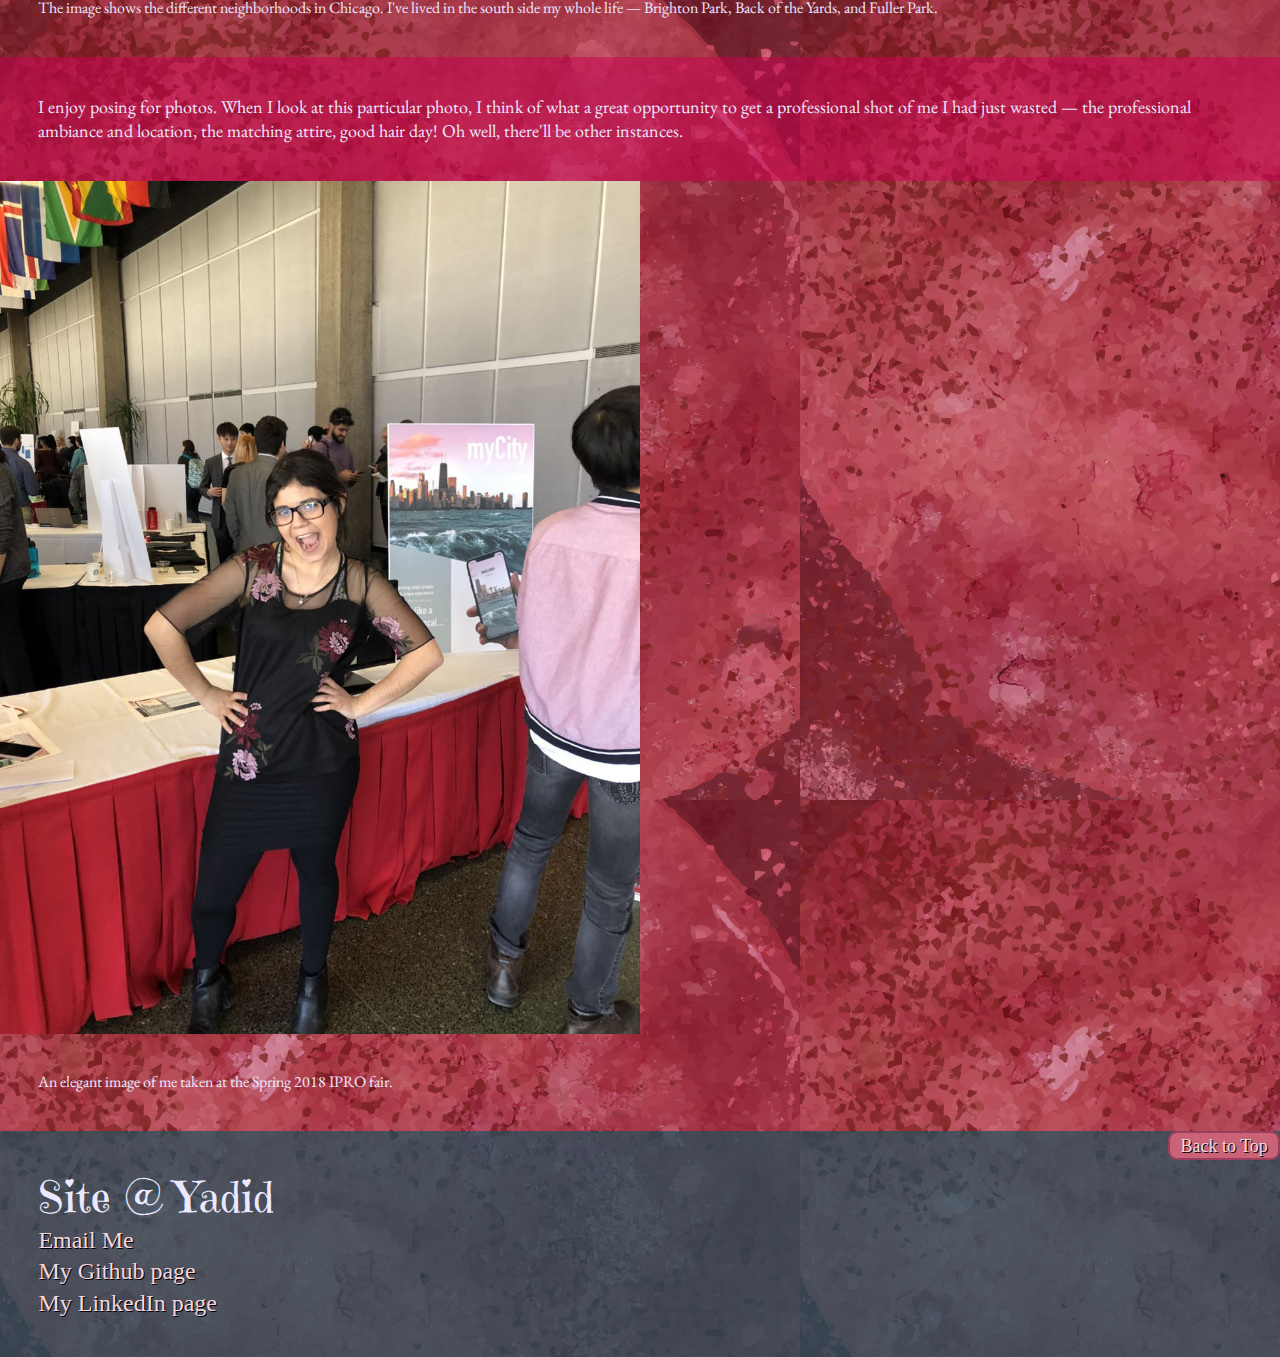
==== commit 3cf80e99: "Adjust navigation links for courses list and projects list as grids; adjust some color changes." ====
--- a/index.html
+++ b/index.html
@@ -33,7 +33,7 @@
         <p>I grew up in a small farm in Jalisco, Mexico. I have been living in Chicago since I was
           eight years old.</p>
           <figure id="chicago-photo">
-            <img src="../assets/img/chicago-neighborhoods-616x800px.jpg"
+            <img src="assets/img/chicago-neighborhoods-616x800px.jpg"
             alt="Image of the neighborhoods in chicago." />
             <figcaption>
               The image shows the different neighborhoods in Chicago. I've lived in the south side
@@ -42,7 +42,6 @@
           </figure>
       </section>
       <section id="photo-space-box">
-        <h2>That's me!</h2>
         <p>I enjoy posing for photos. When I look at this particular photo, I think of what a great
           opportunity to get a professional shot of me I had just wasted &mdash; the professional
           ambiance and location, the matching attire, good hair day! Oh well, there'll be other
@@ -50,11 +49,11 @@
           <!--image of me-->
           <figure id="me-photo">
             <img
-            srcset=" ../assets/img/photo-of-me-1500x2000.jpg 1500w,
-            ../assets/img/photo-of-me-1000x1333.jpg 1000w,
-            ../assets/img/photo-of-me-500x667.jpg 500w"
+            srcset=" assets/img/photo-of-me-1500x2000.jpg 1500w,
+            assets/img/photo-of-me-1000x1333.jpg 1000w,
+            assets/img/photo-of-me-500x667.jpg 500w"
             sizes="(min-width:1000px) 50vw, (min-width:360px) 80vw"
-            src="../assets/img/photo-of-me-600x800.jpg"
+            src="assets/img/photo-of-me-600x800.jpg"
             alt="Image of me looking incredibly cute." />
           <figcaption>
             An elegant image of me taken at the Spring 2018 IPRO fair.
--- a/assets/css/screen.css
+++ b/assets/css/screen.css
@@ -20,10 +20,10 @@
   max-width: 100%;
 }
 figcaption {
-  color: #D69FBD;
-  font-family: "EB Garamond", serif;
-  line-height: 1.3em;
-  padding-bottom: 3%;
+  color: #EBE8FF;
+  font-family: "EB Garamond", serif;
+  line-height: 1.3em;
+  padding: 3%;
 }
 /*Grid code for main navigation*/
 #navigation {
@@ -31,8 +31,7 @@
   display: grid;
   grid-template-columns: repeat(2, 1fr);
   grid-template-areas:
-    "home-link ."
-    ". ."
+    "home-link . "
     "edu-link skill-link"
     "hobbies-link dogs-link"
     "library-link speech-link"
@@ -117,7 +116,7 @@
 /*Grid code for footer*/
 #footer {
   color: #EBE8FF;
-  background-color: rgba(35, 87, 89, 0.7); /* BACKGROUND COLOR CODE */
+  background-color: rgba(28, 81, 93, 0.7); /* BACKGROUND COLOR CODE */
   /*cute curly display typeface, same as name */
   padding: 3%;
 }
@@ -136,7 +135,7 @@
 /*styles for headings*/
 h1 {
   background-color: rgba(155, 62, 92, 0.5); /* BACKGROUND COLOR CODE */
-  color: #0a1819;
+  color: #1C515D;
   display: flex;
   flex-wrap: wrap;
   font-family: "Emilys Candy", cursive;
@@ -159,30 +158,33 @@
   font-family: "EB Garamond", serif;
   font-size: 1.125em;
   line-height: 1.3em;
+  padding: 3%;
+}
+#skill-list {
+  color: #EBE8FF;
+  font-family: "EB Garamond", serif;
+  font-size: 1.125em;
+  line-height: 1.3em;
+  list-style: circle;
+  padding-top: 3%;
+  padding-right: 3%;
   padding-bottom: 3%;
-}
-#skill-list {
+  padding-left: 6%;
+}
+#dog-list li {
+  color: #EBE8FF;
+  font-family: "EB Garamond", serif;
+  font-size: 1.125em;
+  line-height: 1.3em;
+  padding: 3%;
+}
+#hobbies-list > li {
   color: #EBE8FF;
   font-family: "EB Garamond", serif;
   font-size: 1.125em;
   line-height: 1.3em;
   list-style: circle;
-  padding-left: 3%;
-}
-#dog-list li {
-  color: #EBE8FF;
-  font-family: "EB Garamond", serif;
-  font-size: 1.125em;
-  line-height: 1.3em;
-  padding-left: 3%;
-}
-#hobbies-list > li {
-  color: #EBE8FF;
-  font-family: "EB Garamond", serif;
-  font-size: 1.125em;
-  line-height: 1.3em;
-  list-style: circle;
-  padding-bottom: 1.5%;
+  padding: 1.5%;
 }
 b {
   font-weight: bold;
@@ -202,43 +204,152 @@
 }
 /*code for courses page's navigation bar
 and its content*/
-#course-nav {
-  background-color: rgba(204, 0, 82, 0.5); /* BACKGROUND COLOR CODE */
-  display: flex;
-  flex-wrap: row wrap;
-  font-size: 1.125em;
+#course-list {
+  background-color: rgba(85, 130, 141, 0.7); /* BACKGROUND COLOR CODE */
+  display: grid;
+  grid-template-columns: repeat(2, 1fr);
+  grid-template-areas:
+    "com-link cs-link "
+    "econ-link hist-link"
+    "ipro-link itmd-link"
+    "math-link phil-link"
+    "ps-link psyc-link"
+    "soc-link ssci-link";
+  text-align: center;
+  padding-top: 2%;
 }
 #course-nav a {
-  border: 1px solid #90876b;
+  background-color: #CA6378; /* BACKGROUND COLOR CODE */
+  border: 2px solid #9B3E5C;
   border-radius: 0.5em;
-  padding: 1%;
+  padding: 0.178em 0.563em;
+  text-align: center;
 }
 #course-nav li {
-  padding: 0.178em 0.563em;
-  line-height: 1.3em;
-}
+  font-size: 1.2em;
+  margin-left: 2.5%;
+  margin-right: 2.5%;
+  margin-top: 2.5%;
+  margin-bottom: 6%;
+  padding: 2%;
+}
+a[href="#com"] {
+  grid-area: com-link;
+  text-shadow: 1px 1px black;
+}
+a[href="#cs"] {
+  grid-area: cs-link;
+  text-shadow: 1px 1px black;
+}
+a[href="#econ"] {
+  grid-area: econ-link;
+  text-shadow: 1px 1px black;
+}
+a[href="#hist"] {
+  grid-area: hist-link;
+  text-shadow: 1px 1px black;
+}
+a[href="#ipro"] {
+  grid-area: ipro-link;
+  text-shadow: 1px 1px black;
+}
+a[href="#itmd"] {
+  grid-area: itmd-link;
+  text-shadow: 1px 1px black;
+}
+a[href="#math"] {
+  grid-area: math-link;
+  text-shadow: 1px 1px black;
+}
+a[href="#phil"] {
+  grid-area: phil-link;
+  text-shadow: 1px 1px black;
+}
+a[href="#ps"] {
+  grid-area: ps-link;
+  text-shadow: 1px 1px black;
+}
+a[href="#psyc"] {
+  grid-area: psyc-link;
+  text-shadow: 1px 1px black;
+}
+a[href="#soc"] {
+  grid-area: soc-link;
+  text-shadow: 1px 1px black;
+}
+a[href="#ssci"] {
+  grid-area: ssci-link;
+  text-shadow: 1px 1px black;
+}
+
 .class-name-link {
   font-size: 1.125em;
   line-height: 1.3em;
 }
 .class-list {
   color: #EBE8FF;
+  padding: 3%;
 }
 /*code for projects page's navigation bar
 and its content*/
-#project-nav {
-  background-color: rgba(204, 0, 82, 0.5); /* BACKGROUND COLOR CODE */
-  display: flex;
-  flex-wrap: row wrap;
+#project-list {
+  background-color: rgba(85, 130, 141, 0.7); /* BACKGROUND COLOR CODE */
+  display: grid;
+  grid-template-columns: repeat(2, 1fr);
+  grid-template-areas:
+    "bus-link rac-link "
+    "fly-link log-link"
+    "mem-link new-link"
+    "web-link ana-link";
+  text-align: center;
+  padding-top: 2%;
 }
 #project-nav a {
-  border: 1px solid #90876b;
+  background-color: #CA6378; /* BACKGROUND COLOR CODE */
+  border: 2px solid #9B3E5C;
   border-radius: 0.5em;
-  padding: 1%;
+  padding: 0.178em 0.563em;
+  text-align: center;
 }
 #project-nav li {
-  padding: 0.178em 0.563em;
-  line-height: 1.3em;
+  font-size: 1.2em;
+  margin-left: 2.5%;
+  margin-right: 2.5%;
+  margin-top: 2.5%;
+  margin-bottom: 6%;
+  padding: 2%;
+}
+#pro-bus {
+  grid-area: bus-link;
+  text-shadow: 1px 1px black;
+}
+#pro-rac {
+  grid-area: rac-link;
+  text-shadow: 1px 1px black;
+}
+#pro-fly {
+  grid-area: fly-link;
+  text-shadow: 1px 1px black;
+}
+#pro-log {
+  grid-area: log-link;
+  text-shadow: 1px 1px black;
+}
+#pro-mem {
+  grid-area: mem-link;
+  text-shadow: 1px 1px black;
+}
+#pro-new {
+  grid-area: new-link;
+  text-shadow: 1px 1px black;
+}
+#pro-web {
+  grid-area: web-link;
+  text-shadow: 1px 1px black;
+}
+#pro-ana {
+  grid-area: ana-link;
+  text-shadow: 1px 1px black;
 }
 /*style for social media links*/
 #email {
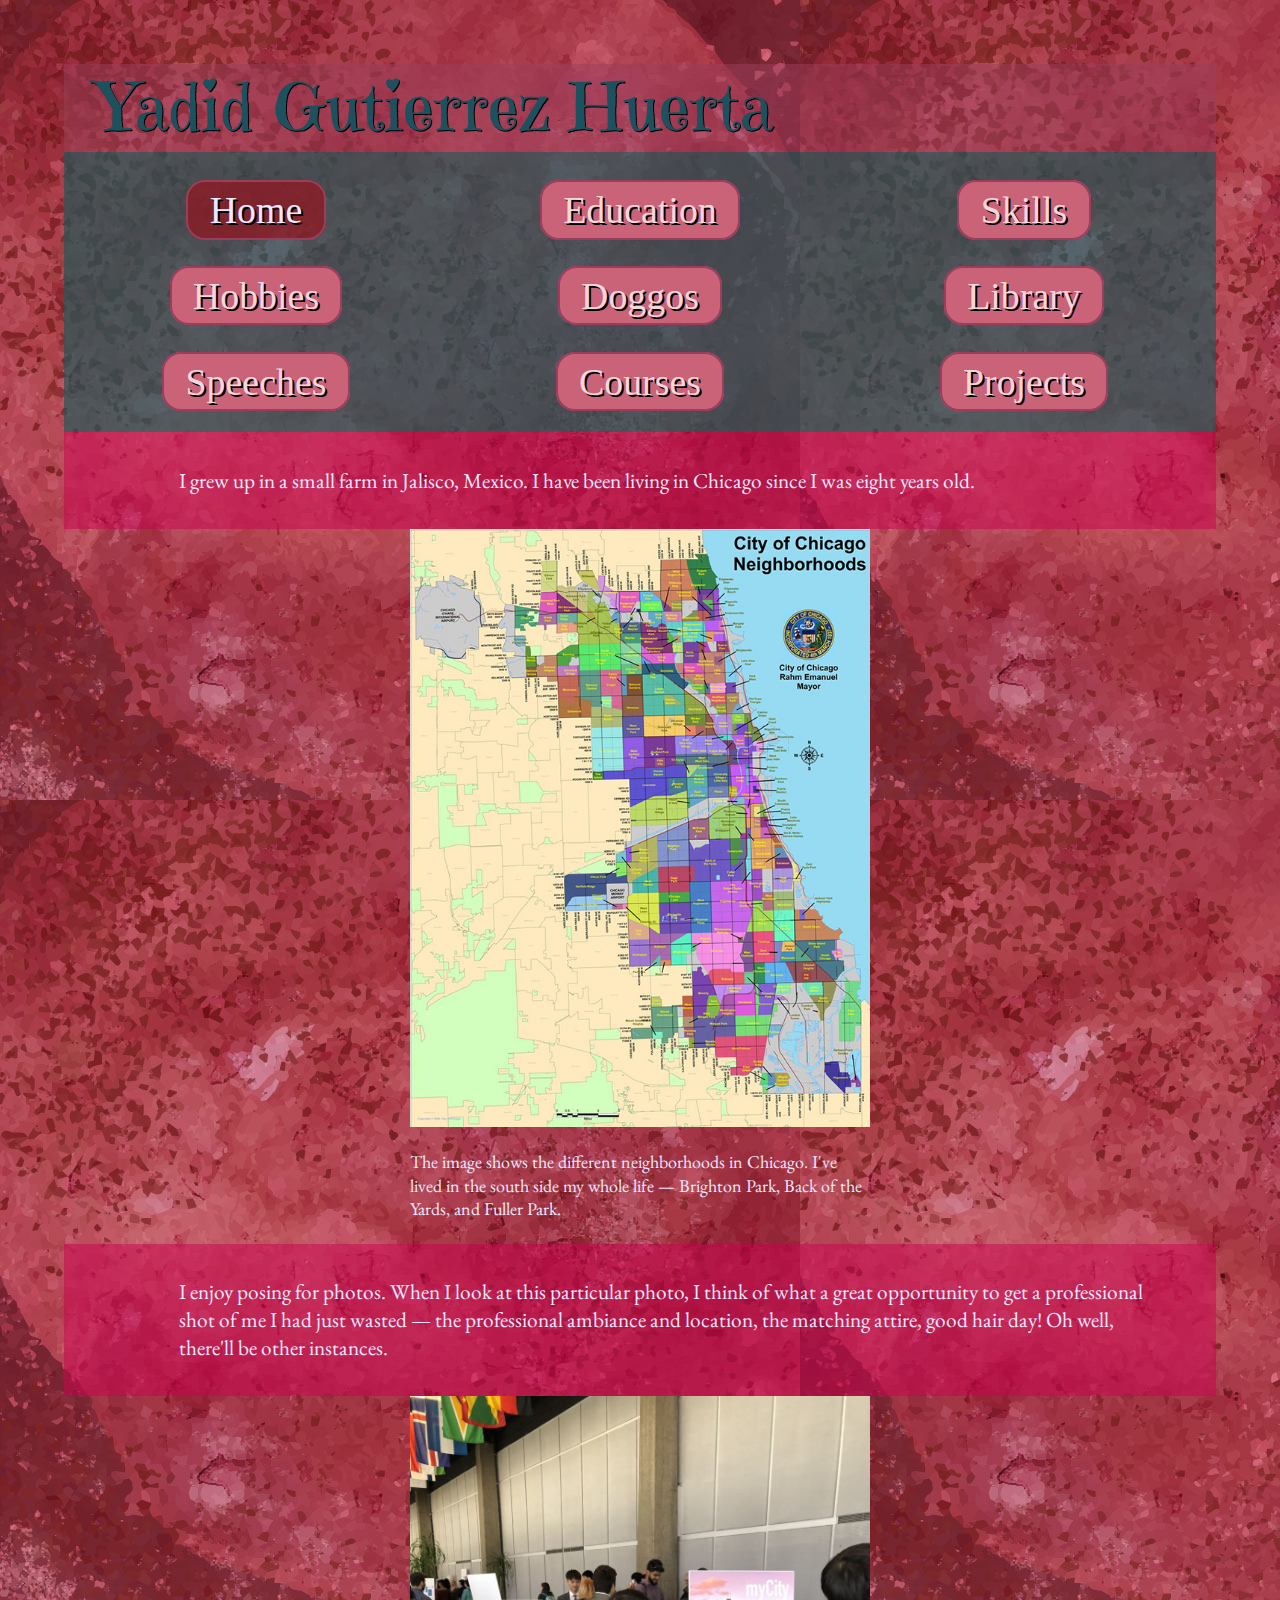
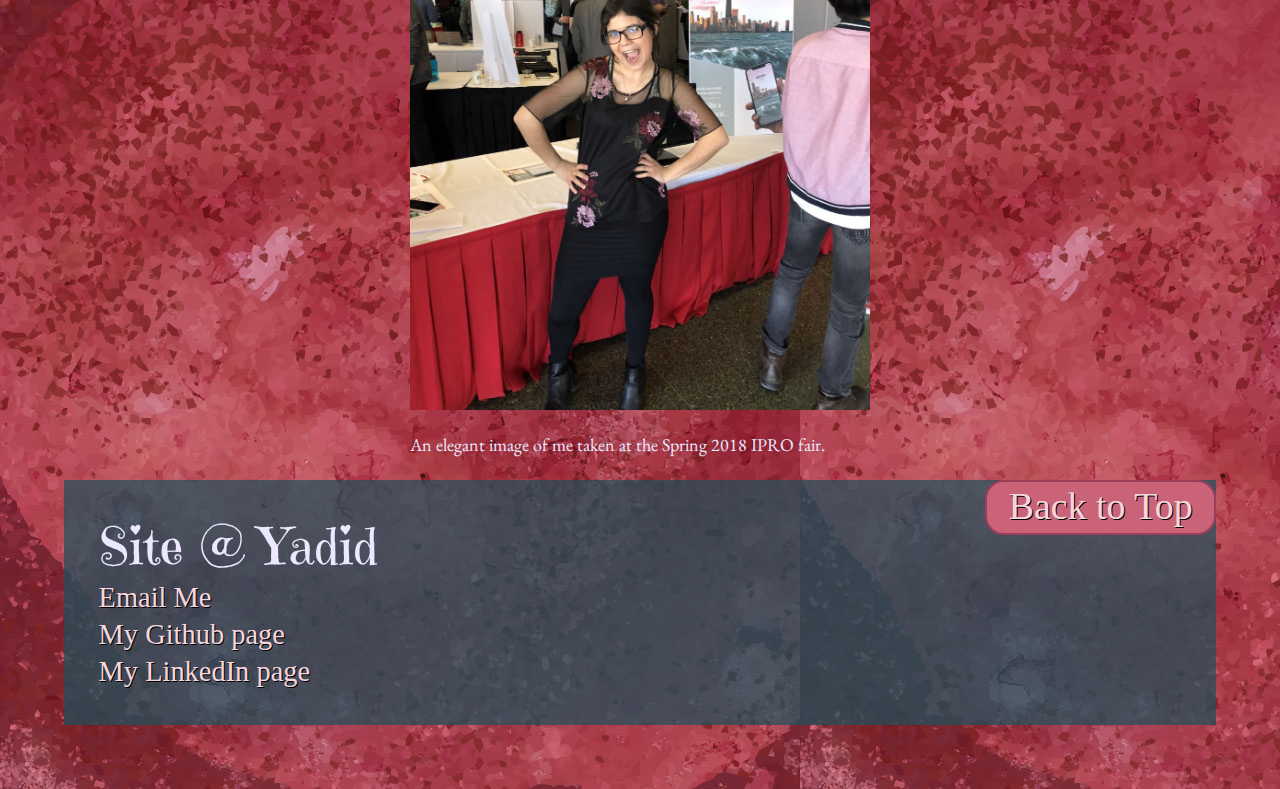
==== commit b1052d95: "Add css code for media querie for viewport of size 1000px." ====
--- a/index.html
+++ b/index.html
@@ -32,9 +32,9 @@
       <section id="about-box">
         <p>I grew up in a small farm in Jalisco, Mexico. I have been living in Chicago since I was
           eight years old.</p>
-          <figure id="chicago-photo">
+          <figure>
             <img src="assets/img/chicago-neighborhoods-616x800px.jpg"
-            alt="Image of the neighborhoods in chicago." />
+            alt="Image of the neighborhoods in chicago." id="chicago-photo"/>
             <figcaption>
               The image shows the different neighborhoods in Chicago. I've lived in the south side
               my whole life &mdash; Brighton Park, Back of the Yards, and Fuller Park.
@@ -52,7 +52,7 @@
             srcset=" assets/img/photo-of-me-1500x2000.jpg 1500w,
             assets/img/photo-of-me-1000x1333.jpg 1000w,
             assets/img/photo-of-me-500x667.jpg 500w"
-            sizes="(min-width:1000px) 50vw, (min-width:360px) 80vw"
+            sizes="(min-width:1000px) 50vw, (min-width:360px) 100vw"
             src="assets/img/photo-of-me-600x800.jpg"
             alt="Image of me looking incredibly cute." />
           <figcaption>
--- a/assets/css/screen.css
+++ b/assets/css/screen.css
@@ -14,7 +14,7 @@
 html {
   background-image: url("../img/red-back.jpg"); /*Code for HTML*/
 }
-/*responsive image code */
+/*responsive image and video code*/
 img {
   display: block;
   max-width: 100%;
@@ -23,6 +23,10 @@
   color: #EBE8FF;
   font-family: "EB Garamond", serif;
   line-height: 1.3em;
+  padding: 3%;
+}
+video {
+  max-width: 100%;
   padding: 3%;
 }
 /*Grid code for main navigation*/
@@ -152,6 +156,7 @@
   font-size: 1.999em;
   line-height: 1.3em;
   text-shadow: 1px 1px black;
+  padding-left: 3%;
 }
 article p {
   color: #EBE8FF;
@@ -176,14 +181,18 @@
   font-family: "EB Garamond", serif;
   font-size: 1.125em;
   line-height: 1.3em;
-  padding: 3%;
+  padding-top: 1%;
+  padding-right: 3%;
+  padding-bottom: 1%;
+  padding-left: 3%;
+  list-style: none;
 }
 #hobbies-list > li {
   color: #EBE8FF;
   font-family: "EB Garamond", serif;
   font-size: 1.125em;
   line-height: 1.3em;
-  list-style: circle;
+  list-style: none;
   padding: 1.5%;
 }
 b {
@@ -281,7 +290,6 @@
   grid-area: ssci-link;
   text-shadow: 1px 1px black;
 }
-
 .class-name-link {
   font-size: 1.125em;
   line-height: 1.3em;
@@ -290,6 +298,61 @@
   color: #EBE8FF;
   padding: 3%;
 }
+/*code for courses page content*/
+#courses-box {
+  display: grid;
+  grid-template-columns: repeat(1, 1fr);
+  grid-template-areas:
+  "com-box"
+  "cs-box"
+  "econ-box"
+  "hist-box"
+  "ipro-box"
+  "itmd-box"
+  "math-box"
+  "phil-box"
+  "ps-box"
+  "psyc-box"
+  "soc-box"
+  "ssci-box";
+}
+#com {
+  grid-area: com-box;
+}
+#cs {
+  grid-area: cs-box;
+}
+#econ {
+  grid-area: econ-box;
+}
+#hist {
+  grid-area: hist-box;
+}
+#ipro {
+  grid-area: ipro-box;
+}
+#itmd {
+  grid-area: itmd-box;
+}
+#math {
+  grid-area: math-box;
+}
+#phil {
+  grid-area: phil-box;
+}
+#ps {
+  grid-area: ps-box;
+}
+#psyc {
+  grid-area: psyc-box;
+}
+#soc {
+  grid-area: soc-box;
+}
+#ssci {
+  grid-area: ssci-box;
+}
+
 /*code for projects page's navigation bar
 and its content*/
 #project-list {
@@ -377,3 +440,159 @@
   background-color: rgba(149, 20, 30, 0.7); /* BACKGROUND COLOR CODE */
   color: #EBE8FF;
 }
+@media screen and (min-width: 500px) {
+  img {
+    max-width: 80%;
+    padding-left: 10%;
+  }
+  #main-nav li {
+    margin-top: 0%;
+    margin-bottom: 5%;
+  }
+  #project-nav li {
+    margin-top: 0%;
+    margin-bottom: 3%;
+  }
+  #course-nav li {
+    margin-top: 0%;
+    margin-bottom: 3%;
+  }
+  figcaption {
+    padding-left: 10%;
+    padding-right: 10%;
+  }
+  html {
+    padding: 2%;
+  }
+  article p {
+    padding-left: 6%;
+    padding-right: 6%;
+  }
+  #skill-list {
+    padding-left: 6%;
+    padding-right: 6%;
+  }
+  #dog-list li {
+    padding-left: 6%;
+    padding-right: 6%;
+  }
+  #hobbies-list > li {
+    padding-left: 6%;
+    padding-right: 6%;
+    list-style: none;
+  }
+}
+@media screen and (min-width: 750px) {
+  #navigation {
+    grid-template-columns: repeat(3, 1fr);
+    grid-template-areas:
+      "home-link edu-link skill-link "
+      "hobbies-link dogs-link library-link"
+      "speech-link courses-link projects-link";
+  }
+  #main-nav li {
+    margin-top: 2.5%;
+    margin-bottom: 6%;
+  }
+  #project-nav li {
+    margin-top: 1%;
+    margin-bottom: 3%;
+  }
+  #course-nav li {
+    margin-top: 1%;
+    margin-bottom: 3%;
+  }
+  #back {
+    font-size: 1.777em;
+  }
+  img {
+    max-width: 60%;
+    padding-left: 20%;
+  }
+  figcaption {
+    line-height: 1.3em;
+    padding-left: 20%;
+    padding-right: 20%;
+    padding-bottom: 2%;
+    padding-top: 2%;
+  }
+  #course-list {
+    grid-template-columns: repeat(3, 1fr);
+    grid-template-areas:
+      "com-link cs-link econ-link"
+      "hist-link ipro-link itmd-link"
+      "math-link phil-link ps-link"
+      "psyc-link soc-link ssci-link";
+  }
+  #project-list {
+    grid-template-columns: repeat(3, 1fr);
+    grid-template-areas:
+      "bus-link rac-link fly-link"
+      "log-link mem-link new-link"
+      "web-link ana-link";
+  }
+  html {
+    padding: 5%;
+  }
+}
+@media screen and (min-width: 1000px) {
+  h1 {
+    font-size: 4.209em;
+  }
+  #main-nav li {
+    font-size: 2.369em;
+  }
+  #project-nav li {
+    font-size: 1.333em;
+  }
+  #course-nav li {
+    font-size: 1.333em;
+  }
+  #foot-text {
+    font-size: 3.157em;
+  }
+  #list-of-media {
+    font-size: 1.777em;
+  }
+  #back {
+    font-size: 2.369em;
+  }
+  article p {
+    font-size: 1.333em;
+    padding-left: 10%;
+  }
+  #skill-list {
+    font-size: 1.333em;
+    padding-left: 10%;
+  }
+  #dog-list li {
+    font-size: 1.333em;
+    padding-left: 10%;
+  }
+  #hobbies-list > li {
+    font-size: 1.333em;
+    padding-left: 10%;
+  }
+  figcaption {
+    font-size: 1.125em;
+  }
+  #courses-box {
+    display: grid;
+    grid-template-columns: repeat(2, 1fr);
+    grid-template-areas:
+    "com-box cs-box"
+    "econ-box hist-box"
+    "ipro-box itmd-box"
+    "math-box phil-box"
+    "ps-box psyc-box"
+    "soc-box ssci-box";
+  }
+  img {
+    max-width: 40%;
+    padding-left: 30%;
+  }
+  figcaption {
+    padding-left: 30%;
+    padding-right: 30%;
+  }
+}
